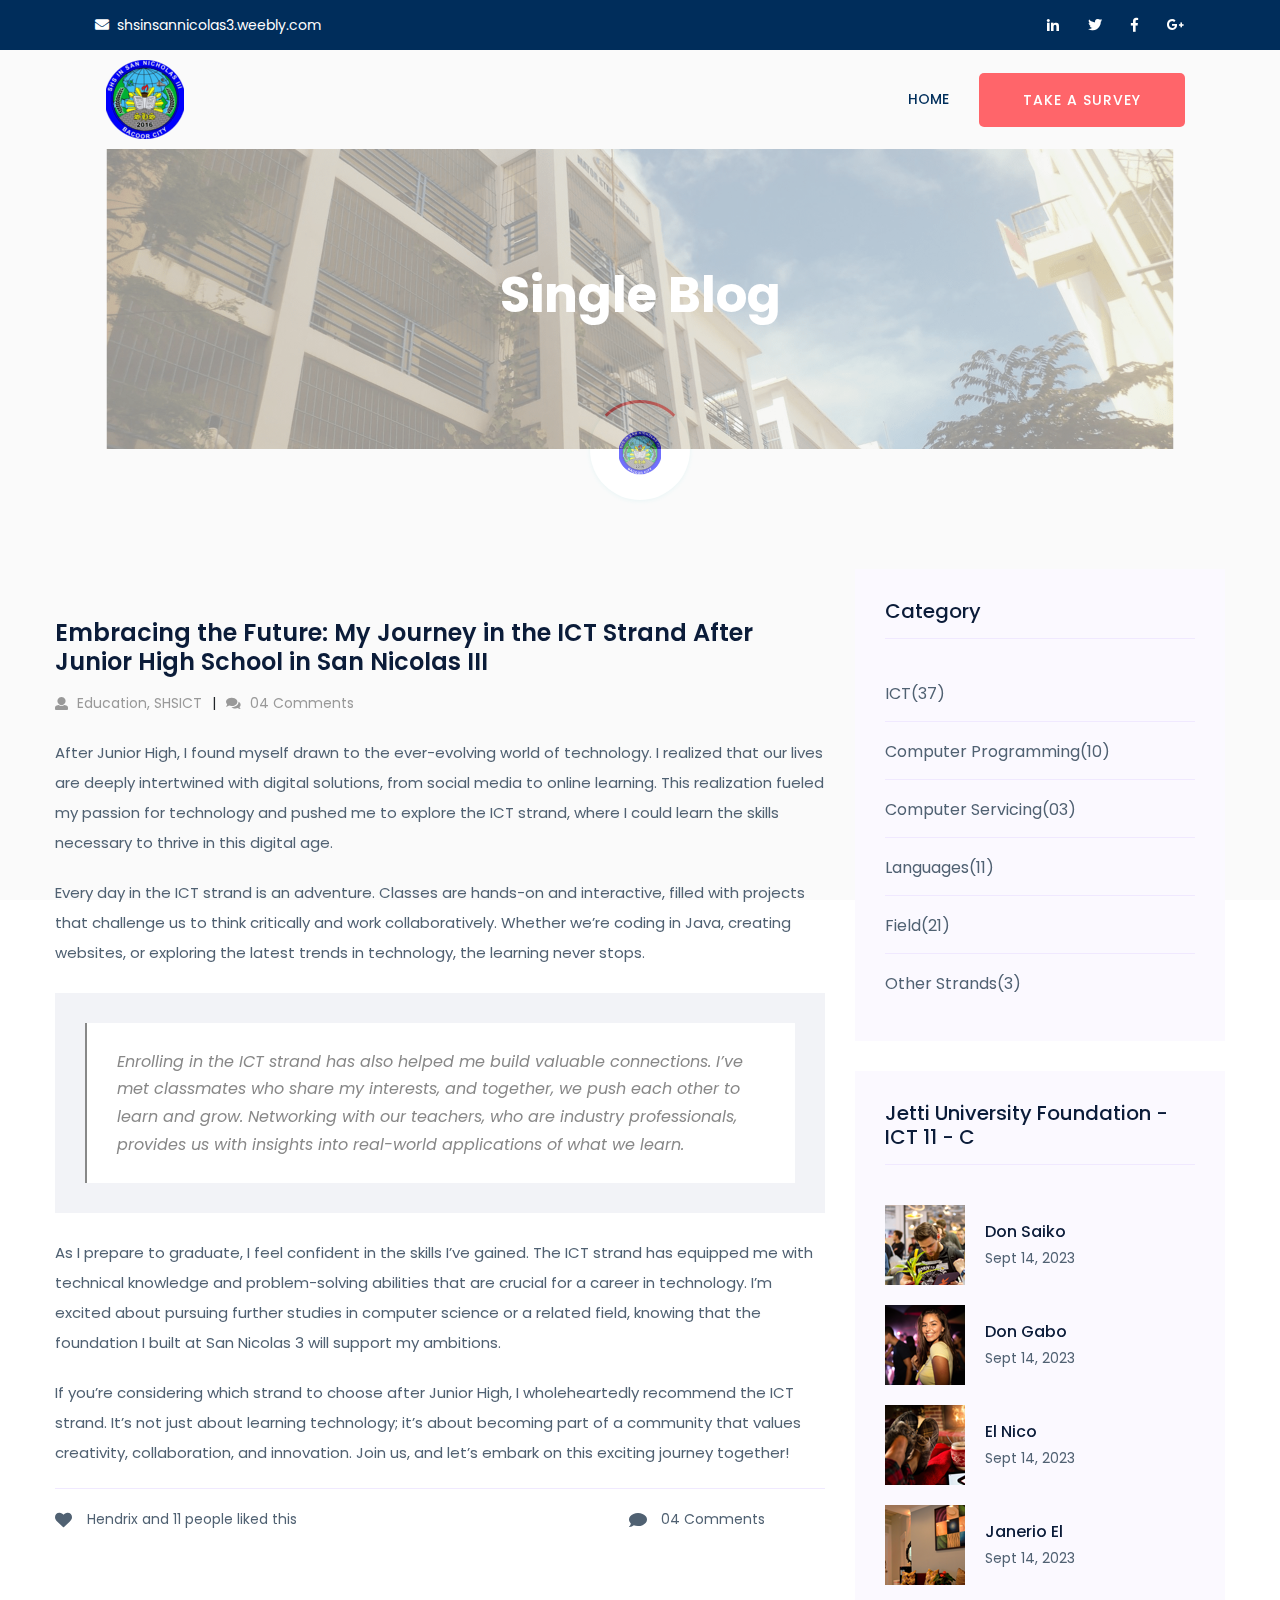
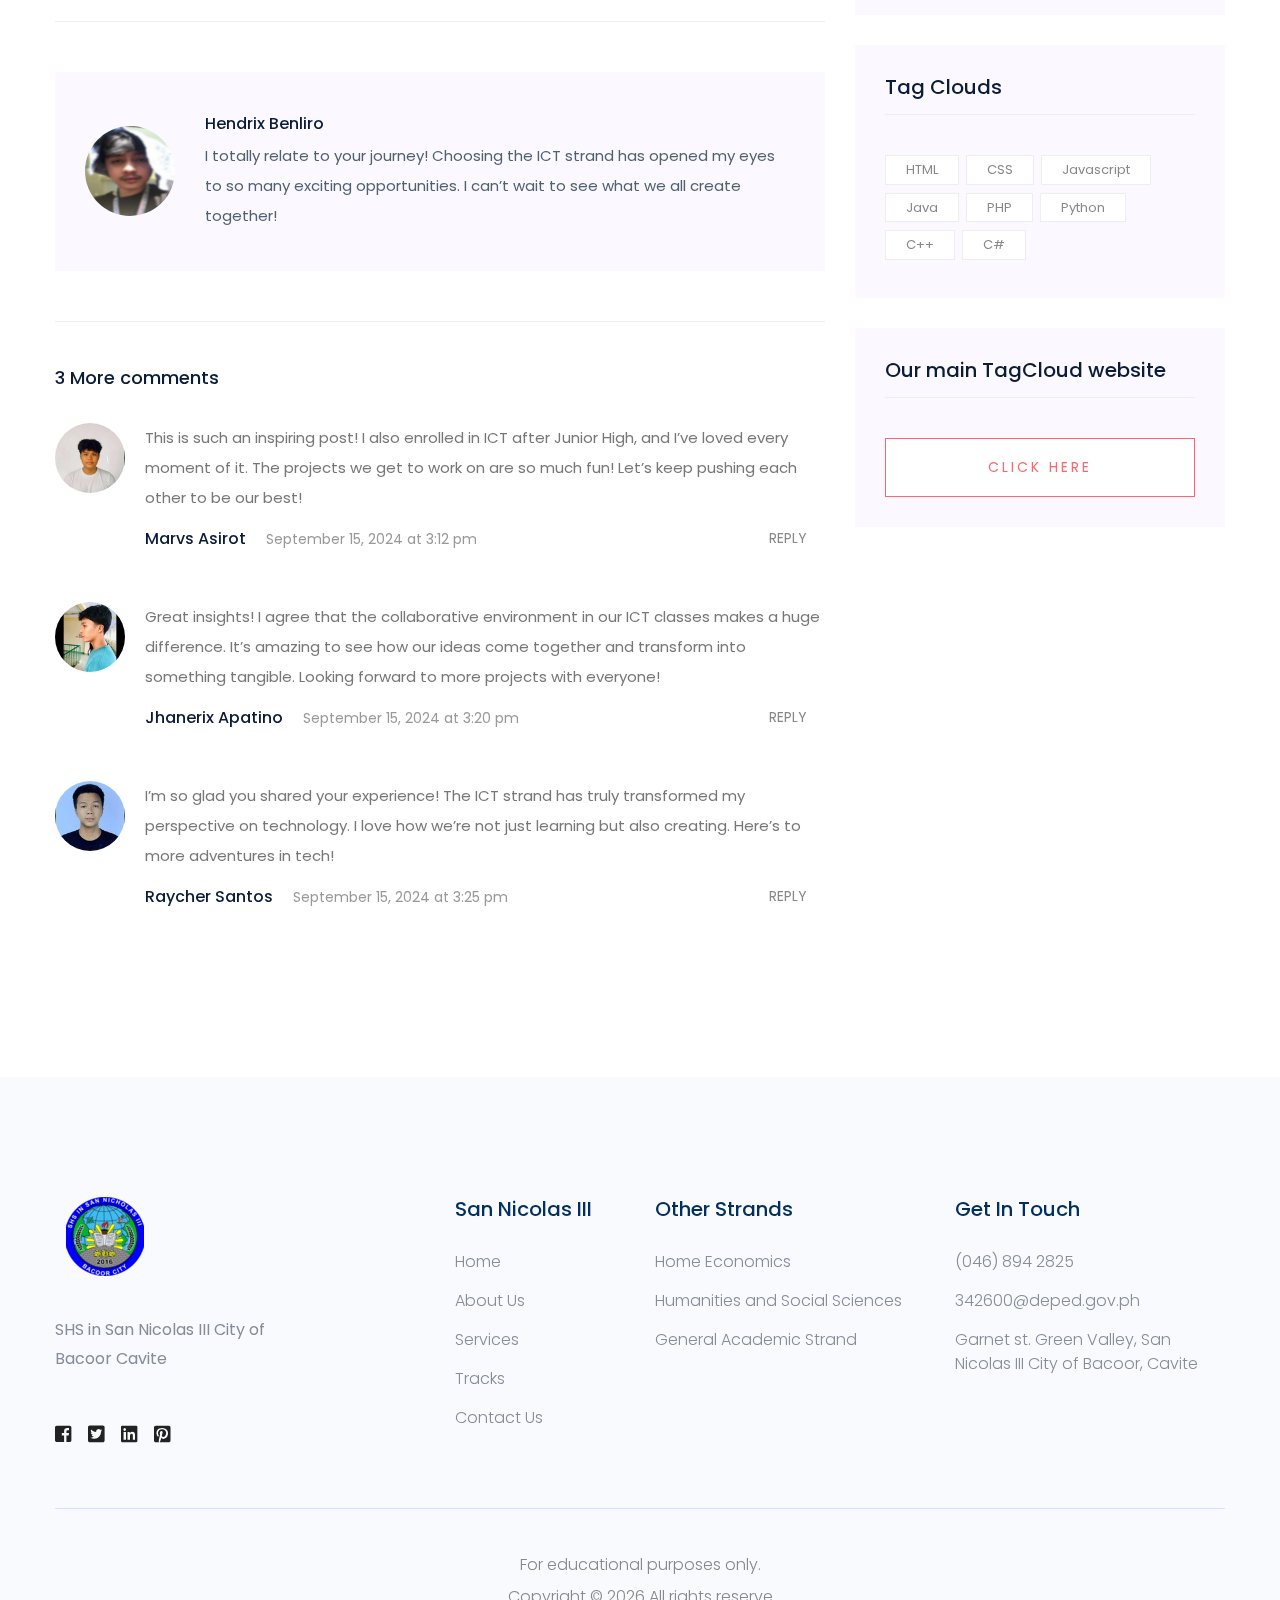
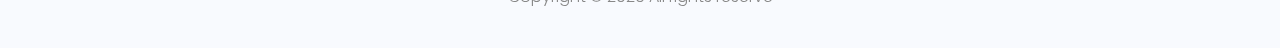
==== single-blog.html @ 7edf8728 "Add files via upload" ====
<!doctype html>
<html class="no-js" lang="zxx">

<head>
   <meta charset="utf-8">
   <meta http-equiv="x-ua-compatible" content="ie=edge">
   <title>San Nicolas III</title>
   <meta name="description" content="">
   <meta name="viewport" content="width=device-width, initial-scale=1">

   <!-- <link rel="manifest" href="site.webmanifest"> -->
   <link rel="shortcut icon" type="image/x-icon" href="assets/frontend/img/favicon.ico">
   <!-- Place favicon.ico in the root directory -->

   <!-- CSS here -->
   <link rel="stylesheet" href="assets/frontend/css/bootstrap.min.css">
   <link rel="stylesheet" href="assets/frontend/css/owl.carousel.min.css">
   <link rel="stylesheet" href="assets/frontend/css/slicknav.css">
   <link rel="stylesheet" href="assets/frontend/css/animate.min.css">
   <link rel="stylesheet" href="assets/frontend/css/magnific-popup.css">
   <link rel="stylesheet" href="assets/frontend/css/fontawesome-all.min.css">
   <link rel="stylesheet" href="assets/frontend/css/themify-icons.css">
   <link rel="stylesheet" href="assets/frontend/css/slick.css">
   <link rel="stylesheet" href="assets/frontend/css/nice-select.css">
   <link rel="stylesheet" href="assets/frontend/css/style.css">
   <link rel="stylesheet" href="assets/frontend/css/responsive.css">
</head>

<body>

   <!-- Preloader Start -->
   <div id="preloader-active">
      <div class="preloader d-flex align-items-center justify-content-center">
         <div class="preloader-inner position-relative">
            <div class="preloader-circle"></div>
            <div class="preloader-img pere-text">
               <img src="assets/frontend/img/logo/logo.png" alt="">
            </div>
         </div>
      </div>
   </div>
   <!-- Preloader Start-->

   <header>
      <!-- Header Start -->
      <div class="header-area">
         <div class="main-header ">
            <div class="header-top top-bg d-none d-lg-block">
               <div class="container-fluid">
                  <div class="col-xl-12">
                     <div class="row d-flex justify-content-between align-items-center">
                        <div class="header-info-left">
                           <ul>
                              <li><i class="fas fa-envelope"></i>shsinsannicolas3.weebly.com</li>
                           </ul>
                        </div>
                        <div class="header-info-right">
                           <ul class="header-social">
                              <li><a href="#"><i class="fab fa-linkedin-in"></i></a></li>
                              <li><a href="#"><i class="fab fa-twitter"></i></a></li>
                              <li><a href="#"><i class="fab fa-facebook-f"></i></a></li>
                              <li> <a href="#"><i class="fab fa-google-plus-g"></i></a></li>
                           </ul>
                        </div>
                     </div>
                  </div>
               </div>
            </div>
            <div class="header-bottom  header-sticky">
               <div class="container-fluid">
                  <div class="row align-items-center">
                     <!-- Logo -->
                     <div class="col-xl-2 col-lg-1 col-md-1">
                        <div class="logo">
                           <a href="index.html"><img src="assets/frontend/img/logo/logo.png" alt=""></a>
                        </div>
                     </div>
                     <div class="col-xl-8 col-lg-8 col-md-8">
                        <!-- Main-menu -->
                        <div class="main-menu f-right d-none d-lg-block">
                           <nav>
                              <ul id="navigation">
                                 <li><a href="index.html">Home</a></li>
                              </ul>
                           </nav>
                        </div>
                     </div>
                     <div class="col-xl-2 col-lg-3 col-md-3">
                        <div class="header-right-btn f-right d-none d-lg-block">
                           <a href="Strand Survey/tracksurvey.html" class="btn header-btn">Take a survey</a>
                        </div>
                     </div>
                     <!-- Mobile Menu -->
                     <div class="col-12">
                        <div class="mobile_menu d-block d-lg-none"></div>
                     </div>
                  </div>
               </div>
            </div>
         </div>
      </div>
      <!-- Header End -->
   </header>

   <!-- slider Area Start-->
   <div class="slider-area ">
      <!-- Mobile Menu -->
      <div class="single-slider slider-height2 d-flex align-items-center"
         data-background="assets/frontend/img/hero/h1_hero.png">
         <div class="container">
            <div class="row">
               <div class="col-xl-12">
                  <div class="hero-cap text-center">
                     <h2>Single Blog</h2>
                  </div>
               </div>
            </div>
         </div>
      </div>
   </div>
   <!-- slider Area End-->

   <!--================Blog Area =================-->
   <section class="blog_area single-post-area section-padding">
      <div class="container">
         <div class="row">
            <div class="col-lg-8 posts-list">
               <div class="single-post">
                  <div class="feature-img">
                     <img class="img-fluid" src="assets/frontend/img/blog/athiche.jpg" alt="">
                  </div>
                  <div class="blog_details">
                     <h2>Embracing the Future: My Journey in the ICT Strand After Junior High School in San Nicolas III
                     </h2>
                     <ul class="blog-info-link mt-3 mb-4">
                        <li><a href="#"><i class="fa fa-user"></i> Education, SHSICT</a></li>
                        <li><a href="#"><i class="fa fa-comments"></i> 04 Comments</a></li>
                     </ul>
                     <p class="excert">
                        After Junior High, I found myself drawn to the ever-evolving world of technology. I realized
                        that our lives are deeply intertwined with digital solutions, from social media to online
                        learning. This realization fueled my passion for technology and pushed me to explore the ICT
                        strand, where I could learn the skills necessary to thrive in this digital age.
                     </p>
                     <p>
                        Every day in the ICT strand is an adventure. Classes are hands-on and interactive, filled with
                        projects that challenge us to think critically and work collaboratively. Whether we’re coding in
                        Java, creating websites, or exploring the latest trends in technology, the learning never stops.
                     </p>
                     <div class="quote-wrapper">
                        <div class="quotes">
                           Enrolling in the ICT strand has also helped me build valuable connections. I’ve met
                           classmates who share my interests, and together, we push each other to learn and grow.
                           Networking with our teachers, who are industry professionals, provides us with insights into
                           real-world applications of what we learn.
                        </div>
                     </div>
                     <p>
                        As I prepare to graduate, I feel confident in the skills I’ve gained. The ICT strand has
                        equipped me with technical knowledge and problem-solving abilities that are crucial for a career
                        in technology. I’m excited about pursuing further studies in computer science or a related
                        field, knowing that the foundation I built at San Nicolas 3 will support my ambitions.
                     </p>
                     <p>
                        If you’re considering which strand to choose after Junior High, I wholeheartedly recommend the
                        ICT strand. It’s not just about learning technology; it’s about becoming part of a community
                        that values creativity, collaboration, and innovation. Join us, and let’s embark on this
                        exciting journey together!
                     </p>
                  </div>
               </div>
               <div class="navigation-top">
                  <div class="d-sm-flex justify-content-between text-center">
                     <p class="like-info"><span class="align-middle"><i class="fa fa-heart"></i></span> Hendrix and 11
                        people liked this</p>
                     <div class="col-sm-4 text-center my-2 my-sm-0">
                        <p class="comment-count"><span class="align-middle"><i class="fa fa-comment"></i></span> 04
                           Comments</p>
                     </div>
                  </div>
                  <div class="navigation-area">
                     <!--Important-->
                  </div>
               </div>
               <div class="blog-author">
                  <div class="media align-items-center">
                     <img src="assets/frontend/img/logo/veng.jpg" alt="">
                     <div class="media-body">
                        <a href="#">
                           <h4>Hendrix Benliro</h4>
                        </a>
                        <p>I totally relate to your journey! Choosing the ICT strand has opened my eyes to so many
                           exciting opportunities. I can’t wait to see what we all create together!</p>
                     </div>
                  </div>
               </div>
               <div class="comments-area">
                  <h4>3 More comments</h4>
                  <div class="comment-list">
                     <div class="single-comment justify-content-between d-flex">
                        <div class="user justify-content-between d-flex">
                           <div class="thumb">
                              <img src="assets/frontend/img/logo/marvs.jpg" alt="">
                           </div>
                           <div class="desc">
                              <p class="comment">
                                 This is such an inspiring post! I also enrolled in ICT after Junior High, and I’ve
                                 loved every moment of it. The projects we get to work on are so much fun! Let’s keep
                                 pushing each other to be our best!
                              </p>
                              <div class="d-flex justify-content-between">
                                 <div class="d-flex align-items-center">
                                    <h5>
                                       <a href="#">Marvs Asirot</a>
                                    </h5>
                                    <p class="date">September 15, 2024 at 3:12 pm </p>
                                 </div>
                                 <div class="reply-btn">
                                    <a href="#" class="btn-reply text-uppercase">reply</a>
                                 </div>
                              </div>
                           </div>
                        </div>
                     </div>
                  </div>
                  <div class="comment-list">
                     <div class="single-comment justify-content-between d-flex">
                        <div class="user justify-content-between d-flex">
                           <div class="thumb">
                              <img src="assets/frontend/img/logo/janjan.jpg" alt="">
                           </div>
                           <div class="desc">
                              <p class="comment">
                                 Great insights! I agree that the collaborative environment in our ICT classes makes a
                                 huge difference. It’s amazing to see how our ideas come together and transform into
                                 something tangible. Looking forward to more projects with everyone!
                              </p>
                              <div class="d-flex justify-content-between">
                                 <div class="d-flex align-items-center">
                                    <h5>
                                       <a href="#">Jhanerix Apatino</a>
                                    </h5>
                                    <p class="date">September 15, 2024 at 3:20 pm </p>
                                 </div>
                                 <div class="reply-btn">
                                    <a href="#" class="btn-reply text-uppercase">reply</a>
                                 </div>
                              </div>
                           </div>
                        </div>
                     </div>
                  </div>
                  <div class="comment-list">
                     <div class="single-comment justify-content-between d-flex">
                        <div class="user justify-content-between d-flex">
                           <div class="thumb">
                              <img src="assets/frontend/img/logo/cher.jpg" alt="">
                           </div>
                           <div class="desc">
                              <p class="comment">
                                 I’m so glad you shared your experience! The ICT strand has truly transformed my
                                 perspective on technology. I love how we’re not just learning but also creating. Here’s
                                 to more adventures in tech!
                              </p>
                              <div class="d-flex justify-content-between">
                                 <div class="d-flex align-items-center">
                                    <h5>
                                       <a href="#">Raycher Santos</a>
                                    </h5>
                                    <p class="date">September 15, 2024 at 3:25 pm </p>
                                 </div>
                                 <div class="reply-btn">
                                    <a href="#" class="btn-reply text-uppercase">reply</a>
                                 </div>
                              </div>
                           </div>
                        </div>
                     </div>
                  </div>
               </div>

            </div>
            <div class="col-lg-4">
               <div class="blog_right_sidebar">
                  <aside class="single_sidebar_widget post_category_widget">
                     <h4 class="widget_title">Category</h4>
                     <ul class="list cat-list">
                        <li>
                           <a href="#" class="d-flex">
                              <p>ICT</p>
                              <p>(37)</p>
                           </a>
                        </li>
                        <li>
                           <a href="#" class="d-flex">
                              <p>Computer Programming</p>
                              <p>(10)</p>
                           </a>
                        </li>
                        <li>
                           <a href="#" class="d-flex">
                              <p>Computer Servicing</p>
                              <p>(03)</p>
                           </a>
                        </li>
                        <li>
                           <a href="#" class="d-flex">
                              <p>Languages</p>
                              <p>(11)</p>
                           </a>
                        </li>
                        <li>
                           <a href="#" class="d-flex">
                              <p>Field</p>
                              <p>(21)</p>
                           </a>
                        </li>
                        <li>
                           <a href="#" class="d-flex">
                              <p>Other Strands</p>
                              <p>(3)</p>
                           </a>
                        </li>
                     </ul>
                  </aside>
                  <aside class="single_sidebar_widget popular_post_widget">
                     <h3 class="widget_title">Jetti University Foundation - <br>ICT 11 - C</h3>
                     <div class="media post_item">
                        <img src="assets/frontend/img/post/post_1.png" alt="post">
                        <div class="media-body">
                           <a href="#">
                              <h3>Don Saiko</h3>
                           </a>
                           <p>Sept 14, 2023</p>
                        </div>
                     </div>
                     <div class="media post_item">
                        <img src="assets/frontend/img/post/post_2.png" alt="post">
                        <div class="media-body">
                           <a href="single-blog.html">
                              <h3>Don Gabo</h3>
                           </a>
                           <p>Sept 14, 2023</p>
                        </div>
                     </div>
                     <div class="media post_item">
                        <img src="assets/frontend/img/post/post_3.png" alt="post">
                        <div class="media-body">
                           <a href="single-blog.html">
                              <h3>El Nico</h3>
                           </a>
                           <p>Sept 14, 2023</p>
                        </div>
                     </div>
                     <div class="media post_item">
                        <img src="assets/frontend/img/post/post_4.png" alt="post">
                        <div class="media-body">
                           <a href="single-blog.html">
                              <h3>Janerio El</h3>
                           </a>
                           <p>Sept 14, 2023</p>
                        </div>
                     </div>
                  </aside>
                  <aside class="single_sidebar_widget tag_cloud_widget">
                     <h4 class="widget_title">Tag Clouds</h4>
                     <ul class="list">
                        <li>
                           <a href="https://group3tagcloud.my.canva.site/">HTML</a>
                        </li>
                        <li>
                           <a href="https://group3tagcloud.my.canva.site/">CSS</a>
                        </li>
                        <li>
                           <a href="https://group3tagcloud.my.canva.site/">Javascript</a>
                        </li>
                        <li>
                           <a href="https://group3tagcloud.my.canva.site/">Java</a>
                        </li>
                        <li>
                           <a href="https://group3tagcloud.my.canva.site/">PHP</a>
                        </li>
                        <li>
                           <a href="https://group3tagcloud.my.canva.site/">Python</a>
                        </li>
                        <li>
                           <a href="https://group3tagcloud.my.canva.site/">C++</a>
                        </li>
                        <li>
                           <a href="https://group3tagcloud.my.canva.site/">C#</a>
                        </li>
                     </ul>
                  </aside>

                  <aside class="single_sidebar_widget newsletter_widget">
                     <h4 class="widget_title">Our main TagCloud website</h4>
                     <form action="https://group3tagcloud.my.canva.site/">

                        <button class="button rounded-0 primary-bg text-white w-100 btn_1 boxed-btn" type="submit">Click
                           Here</button>
                     </form>
                  </aside>
               </div>
            </div>
         </div>
      </div>
   </section>
   <!--================ Blog Area end =================-->

   <footer>
      <!-- Footer Start-->
      <div class="footer-area footer-padding">
         <div class="container">
            <div class="row d-flex justify-content-between">
               <div class="col-xl-4 col-lg-4 col-md-4 col-sm-6">
                  <div class="single-footer-caption mb-50">
                     <div class="single-footer-caption mb-30">
                        <!-- logo -->
                        <div class="footer-logo">
                           <a href="index.html"><img src="assets/frontend/img/logo/logo2_footer.png" alt=""></a>
                        </div>
                        <div class="footer-tittle">
                           <div class="footer-pera">
                              <p>SHS in San Nicolas III City of Bacoor Cavite</p>
                           </div>
                        </div>
                        <!-- social -->
                        <div class="footer-social">
                           <a href="#"><i class="fab fa-facebook-square"></i></a>
                           <a href="#"><i class="fab fa-twitter-square"></i></a>
                           <a href="#"><i class="fab fa-linkedin"></i></a>
                           <a href="#"><i class="fab fa-pinterest-square"></i></a>
                        </div>
                     </div>
                  </div>
               </div>
               <div class="col-xl-2 col-lg-2 col-md-4 col-sm-5">
                  <div class="single-footer-caption mb-50">
                     <div class="footer-tittle">
                        <h4>San Nicolas III</h4>
                        <ul>
                           <li><a href="index.html">Home</a></li>
                           <li><a href="about.html">About Us</a></li>
                           <li><a href="single-blog.html">Services</a></li>
                           <li><a href="#">Tracks</a></li>
                           <li><a href="contact.html"> Contact Us</a></li>
                        </ul>
                     </div>
                  </div>
               </div>
               <div class="col-xl-3 col-lg-3 col-md-4 col-sm-7">
                  <div class="single-footer-caption mb-50">
                     <div class="footer-tittle">
                        <h4>Other Strands</h4>
                        <ul>
                           <li><a href="#">Home Economics</a></li>
                           <li><a href="#"> Humanities and Social Sciences</a></li>
                           <li><a href="#">General Academic Strand</a></li>
                        </ul>
                     </div>
                  </div>
               </div>
               <div class="col-xl-3 col-lg-3 col-md-4 col-sm-5">
                  <div class="single-footer-caption mb-50">
                     <div class="footer-tittle">
                        <h4>Get in Touch</h4>
                        <ul>
                           <li><a href="#">(046) 894 2825</a></li>
                           <li><a href="#"> 342600@deped.gov.ph</a></li>
                           <li><a href="#">Garnet st. Green Valley, San Nicolas III City of Bacoor, Cavite</a>
                           </li>
                        </ul>
                     </div>
                  </div>
               </div>
            </div>
         </div>
      </div>
      <!-- footer-bottom aera -->
      <div class="footer-bottom-area footer-bg">
         <div class="container">
            <div class="footer-border">
               <div class="row d-flex align-items-center">
                  <div class="col-xl-12 ">
                     <div class="footer-copy-right text-center">
                        <p>
                           For educational purposes only. <br>
                           Copyright &copy;
                           <script>document.write(new Date().getFullYear());</script> All rights reserve
                        </p>
                     </div>
                  </div>
               </div>
            </div>
         </div>
      </div>
      <!-- Footer End-->
   </footer>

   <!-- JS here -->

   <!-- All JS Custom Plugins Link Here here -->
   <script src="./assets/frontend/js/vendor/modernizr-3.5.0.min.js"></script>

   <!-- Jquery, Popper, Bootstrap -->
   <script src="./assets/frontend/js/vendor/jquery-1.12.4.min.js"></script>
   <script src="./assets/frontend/js/popper.min.js"></script>
   <script src="./assets/frontend/js/bootstrap.min.js"></script>
   <!-- Jquery Mobile Menu -->
   <script src="./assets/frontend/js/jquery.slicknav.min.js"></script>

   <!-- Jquery Slick , Owl-Carousel Plugins -->
   <script src="./assets/frontend/js/owl.carousel.min.js"></script>
   <script src="./assets/frontend/js/slick.min.js"></script>
   <!-- Date Picker -->
   <script src="./assets/frontend/js/gijgo.min.js"></script>
   <!-- One Page, Animated-HeadLin -->
   <script src="./assets/frontend/js/wow.min.js"></script>
   <script src="./assets/frontend/js/animated.headline.js"></script>
   <script src="./assets/frontend/js/jquery.magnific-popup.js"></script>

   <!-- Scrollup, nice-select, sticky -->
   <script src="./assets/frontend/js/jquery.scrollUp.min.js"></script>
   <script src="./assets/frontend/js/jquery.nice-select.min.js"></script>
   <script src="./assets/frontend/js/jquery.sticky.js"></script>

   <!-- contact js -->
   <script src="./assets/frontend/js/contact.js"></script>
   <script src="./assets/frontend/js/jquery.form.js"></script>
   <script src="./assets/frontend/js/jquery.validate.min.js"></script>
   <script src="./assets/frontend/js/mail-script.js"></script>
   <script src="./assets/frontend/js/jquery.ajaxchimp.min.js"></script>

   <!-- Jquery Plugins, main Jquery -->
   <script src="./assets/frontend/js/plugins.js"></script>
   <script src="./assets/frontend/js/main.js"></script>


</body>

</html>
---- assets/frontend/css/themify-icons.css ----
@font-face {
	font-family: 'themify';
	src:url('../fonts/themify.eot?-fvbane');


	src:url('../fonts/themify.eot?#iefix-fvbane') format('embedded-opentype'),
		url('../fonts/themify.woff?-fvbane') format('woff'),
		url('../fonts/themify.ttf?-fvbane') format('truetype'),
		url('../fonts/themify.svg?-fvbane#themify') format('svg');
	font-weight: normal;
	font-style: normal;
}

[class^="ti-"], [class*=" ti-"] {
	font-family: 'themify';
	speak: none;
	font-style: normal;
	font-weight: normal;
	font-variant: normal;
	text-transform: none;
	line-height: 1;

	/* Better Font Rendering =========== */
	-webkit-font-smoothing: antialiased;
	-moz-osx-font-smoothing: grayscale;
}

.ti-wand:before {
	content: "\e600";
}
.ti-volume:before {
	content: "\e601";
}
.ti-user:before {
	content: "\e602";
}
.ti-unlock:before {
	content: "\e603";
}
.ti-unlink:before {
	content: "\e604";
}
.ti-trash:before {
	content: "\e605";
}
.ti-thought:before {
	content: "\e606";
}
.ti-target:before {
	content: "\e607";
}
.ti-tag:before {
	content: "\e608";
}
.ti-tablet:before {
	content: "\e609";
}
.ti-star:before {
	content: "\e60a";
}
.ti-spray:before {
	content: "\e60b";
}
.ti-signal:before {
	content: "\e60c";
}
.ti-shopping-cart:before {
	content: "\e60d";
}
.ti-shopping-cart-full:before {
	content: "\e60e";
}
.ti-settings:before {
	content: "\e60f";
}
.ti-search:before {
	content: "\e610";
}
.ti-zoom-in:before {
	content: "\e611";
}
.ti-zoom-out:before {
	content: "\e612";
}
.ti-cut:before {
	content: "\e613";
}
.ti-ruler:before {
	content: "\e614";
}
.ti-ruler-pencil:before {
	content: "\e615";
}
.ti-ruler-alt:before {
	content: "\e616";
}
.ti-bookmark:before {
	content: "\e617";
}
.ti-bookmark-alt:before {
	content: "\e618";
}
.ti-reload:before {
	content: "\e619";
}
.ti-plus:before {
	content: "\e61a";
}
.ti-pin:before {
	content: "\e61b";
}
.ti-pencil:before {
	content: "\e61c";
}
.ti-pencil-alt:before {
	content: "\e61d";
}
.ti-paint-roller:before {
	content: "\e61e";
}
.ti-paint-bucket:before {
	content: "\e61f";
}
.ti-na:before {
	content: "\e620";
}
.ti-mobile:before {
	content: "\e621";
}
.ti-minus:before {
	content: "\e622";
}
.ti-medall:before {
	content: "\e623";
}
.ti-medall-alt:before {
	content: "\e624";
}
.ti-marker:before {
	content: "\e625";
}
.ti-marker-alt:before {
	content: "\e626";
}
.ti-arrow-up:before {
	content: "\e627";
}
.ti-arrow-right:before {
	content: "\e628";
}
.ti-arrow-left:before {
	content: "\e629";
}
.ti-arrow-down:before {
	content: "\e62a";
}
.ti-lock:before {
	content: "\e62b";
}
.ti-location-arrow:before {
	content: "\e62c";
}
.ti-link:before {
	content: "\e62d";
}
.ti-layout:before {
	content: "\e62e";
}
.ti-layers:before {
	content: "\e62f";
}
.ti-layers-alt:before {
	content: "\e630";
}
.ti-key:before {
	content: "\e631";
}
.ti-import:before {
	content: "\e632";
}
.ti-image:before {
	content: "\e633";
}
.ti-heart:before {
	content: "\e634";
}
.ti-heart-broken:before {
	content: "\e635";
}
.ti-hand-stop:before {
	content: "\e636";
}
.ti-hand-open:before {
	content: "\e637";
}
.ti-hand-drag:before {
	content: "\e638";
}
.ti-folder:before {
	content: "\e639";
}
.ti-flag:before {
	content: "\e63a";
}
.ti-flag-alt:before {
	content: "\e63b";
}
.ti-flag-alt-2:before {
	content: "\e63c";
}
.ti-eye:before {
	content: "\e63d";
}
.ti-export:before {
	content: "\e63e";
}
.ti-exchange-vertical:before {
	content: "\e63f";
}
.ti-desktop:before {
	content: "\e640";
}
.ti-cup:before {
	content: "\e641";
}
.ti-crown:before {
	content: "\e642";
}
.ti-comments:before {
	content: "\e643";
}
.ti-comment:before {
	content: "\e644";
}
.ti-comment-alt:before {
	content: "\e645";
}
.ti-close:before {
	content: "\e646";
}
.ti-clip:before {
	content: "\e647";
}
.ti-angle-up:before {
	content: "\e648";
}
.ti-angle-right:before {
	content: "\e649";
}
.ti-angle-left:before {
	content: "\e64a";
}
.ti-angle-down:before {
	content: "\e64b";
}
.ti-check:before {
	content: "\e64c";
}
.ti-check-box:before {
	content: "\e64d";
}
.ti-camera:before {
	content: "\e64e";
}
.ti-announcement:before {
	content: "\e64f";
}
.ti-brush:before {
	content: "\e650";
}
.ti-briefcase:before {
	content: "\e651";
}
.ti-bolt:before {
	content: "\e652";
}
.ti-bolt-alt:before {
	content: "\e653";
}
.ti-blackboard:before {
	content: "\e654";
}
.ti-bag:before {
	content: "\e655";
}
.ti-move:before {
	content: "\e656";
}
.ti-arrows-vertical:before {
	content: "\e657";
}
.ti-arrows-horizontal:before {
	content: "\e658";
}
.ti-fullscreen:before {
	content: "\e659";
}
.ti-arrow-top-right:before {
	content: "\e65a";
}
.ti-arrow-top-left:before {
	content: "\e65b";
}
.ti-arrow-circle-up:before {
	content: "\e65c";
}
.ti-arrow-circle-right:before {
	content: "\e65d";
}
.ti-arrow-circle-left:before {
	content: "\e65e";
}
.ti-arrow-circle-down:before {
	content: "\e65f";
}
.ti-angle-double-up:before {
	content: "\e660";
}
.ti-angle-double-right:before {
	content: "\e661";
}
.ti-angle-double-left:before {
	content: "\e662";
}
.ti-angle-double-down:before {
	content: "\e663";
}
.ti-zip:before {
	content: "\e664";
}
.ti-world:before {
	content: "\e665";
}
.ti-wheelchair:before {
	content: "\e666";
}
.ti-view-list:before {
	content: "\e667";
}
.ti-view-list-alt:before {
	content: "\e668";
}
.ti-view-grid:before {
	content: "\e669";
}
.ti-uppercase:before {
	content: "\e66a";
}
.ti-upload:before {
	content: "\e66b";
}
.ti-underline:before {
	content: "\e66c";
}
.ti-truck:before {
	content: "\e66d";
}
.ti-timer:before {
	content: "\e66e";
}
.ti-ticket:before {
	content: "\e66f";
}
.ti-thumb-up:before {
	content: "\e670";
}
.ti-thumb-down:before {
	content: "\e671";
}
.ti-text:before {
	content: "\e672";
}
.ti-stats-up:before {
	content: "\e673";
}
.ti-stats-down:before {
	content: "\e674";
}
.ti-split-v:before {
	content: "\e675";
}
.ti-split-h:before {
	content: "\e676";
}
.ti-smallcap:before {
	content: "\e677";
}
.ti-shine:before {
	content: "\e678";
}
.ti-shift-right:before {
	content: "\e679";
}
.ti-shift-left:before {
	content: "\e67a";
}
.ti-shield:before {
	content: "\e67b";
}
.ti-notepad:before {
	content: "\e67c";
}
.ti-server:before {
	content: "\e67d";
}
.ti-quote-right:before {
	content: "\e67e";
}
.ti-quote-left:before {
	content: "\e67f";
}
.ti-pulse:before {
	content: "\e680";
}
.ti-printer:before {
	content: "\e681";
}
.ti-power-off:before {
	content: "\e682";
}
.ti-plug:before {
	content: "\e683";
}
.ti-pie-chart:before {
	content: "\e684";
}
.ti-paragraph:before {
	content: "\e685";
}
.ti-panel:before {
	content: "\e686";
}
.ti-package:before {
	content: "\e687";
}
.ti-music:before {
	content: "\e688";
}
.ti-music-alt:before {
	content: "\e689";
}
.ti-mouse:before {
	content: "\e68a";
}
.ti-mouse-alt:before {
	content: "\e68b";
}
.ti-money:before {
	content: "\e68c";
}
.ti-microphone:before {
	content: "\e68d";
}
.ti-menu:before {
	content: "\e68e";
}
.ti-menu-alt:before {
	content: "\e68f";
}
.ti-map:before {
	content: "\e690";
}
.ti-map-alt:before {
	content: "\e691";
}
.ti-loop:before {
	content: "\e692";
}
.ti-location-pin:before {
	content: "\e693";
}
.ti-list:before {
	content: "\e694";
}
.ti-light-bulb:before {
	content: "\e695";
}
.ti-Italic:before {
	content: "\e696";
}
.ti-info:before {
	content: "\e697";
}
.ti-infinite:before {
	content: "\e698";
}
.ti-id-badge:before {
	content: "\e699";
}
.ti-hummer:before {
	content: "\e69a";
}
.ti-home:before {
	content: "\e69b";
}
.ti-help:before {
	content: "\e69c";
}
.ti-headphone:before {
	content: "\e69d";
}
.ti-harddrives:before {
	content: "\e69e";
}
.ti-harddrive:before {
	content: "\e69f";
}
.ti-gift:before {
	content: "\e6a0";
}
.ti-game:before {
	content: "\e6a1";
}
.ti-filter:before {
	content: "\e6a2";
}
.ti-files:before {
	content: "\e6a3";
}
.ti-file:before {
	content: "\e6a4";
}
.ti-eraser:before {
	content: "\e6a5";
}
.ti-envelope:before {
	content: "\e6a6";
}
.ti-download:before {
	content: "\e6a7";
}
.ti-direction:before {
	content: "\e6a8";
}
.ti-direction-alt:before {
	content: "\e6a9";
}
.ti-dashboard:before {
	content: "\e6aa";
}
.ti-control-stop:before {
	content: "\e6ab";
}
.ti-control-shuffle:before {
	content: "\e6ac";
}
.ti-control-play:before {
	content: "\e6ad";
}
.ti-control-pause:before {
	content: "\e6ae";
}
.ti-control-forward:before {
	content: "\e6af";
}
.ti-control-backward:before {
	content: "\e6b0";
}
.ti-cloud:before {
	content: "\e6b1";
}
.ti-cloud-up:before {
	content: "\e6b2";
}
.ti-cloud-down:before {
	content: "\e6b3";
}
.ti-clipboard:before {
	content: "\e6b4";
}
.ti-car:before {
	content: "\e6b5";
}
.ti-calendar:before {
	content: "\e6b6";
}
.ti-book:before {
	content: "\e6b7";
}
.ti-bell:before {
	content: "\e6b8";
}
.ti-basketball:before {
	content: "\e6b9";
}
.ti-bar-chart:before {
	content: "\e6ba";
}
.ti-bar-chart-alt:before {
	content: "\e6bb";
}
.ti-back-right:before {
	content: "\e6bc";
}
.ti-back-left:before {
	content: "\e6bd";
}
.ti-arrows-corner:before {
	content: "\e6be";
}
.ti-archive:before {
	content: "\e6bf";
}
.ti-anchor:before {
	content: "\e6c0";
}
.ti-align-right:before {
	content: "\e6c1";
}
.ti-align-left:before {
	content: "\e6c2";
}
.ti-align-justify:before {
	content: "\e6c3";
}
.ti-align-center:before {
	content: "\e6c4";
}
.ti-alert:before {
	content: "\e6c5";
}
.ti-alarm-clock:before {
	content: "\e6c6";
}
.ti-agenda:before {
	content: "\e6c7";
}
.ti-write:before {
	content: "\e6c8";
}
.ti-window:before {
	content: "\e6c9";
}
.ti-widgetized:before {
	content: "\e6ca";
}
.ti-widget:before {
	content: "\e6cb";
}
.ti-widget-alt:before {
	content: "\e6cc";
}
.ti-wallet:before {
	content: "\e6cd";
}
.ti-video-clapper:before {
	content: "\e6ce";
}
.ti-video-camera:before {
	content: "\e6cf";
}
.ti-vector:before {
	content: "\e6d0";
}
.ti-themify-logo:before {
	content: "\e6d1";
}
.ti-themify-favicon:before {
	content: "\e6d2";
}
.ti-themify-favicon-alt:before {
	content: "\e6d3";
}
.ti-support:before {
	content: "\e6d4";
}
.ti-stamp:before {
	content: "\e6d5";
}
.ti-split-v-alt:before {
	content: "\e6d6";
}
.ti-slice:before {
	content: "\e6d7";
}
.ti-shortcode:before {
	content: "\e6d8";
}
.ti-shift-right-alt:before {
	content: "\e6d9";
}
.ti-shift-left-alt:before {
	content: "\e6da";
}
.ti-ruler-alt-2:before {
	content: "\e6db";
}
.ti-receipt:before {
	content: "\e6dc";
}
.ti-pin2:before {
	content: "\e6dd";
}
.ti-pin-alt:before {
	content: "\e6de";
}
.ti-pencil-alt2:before {
	content: "\e6df";
}
.ti-palette:before {
	content: "\e6e0";
}
.ti-more:before {
	content: "\e6e1";
}
.ti-more-alt:before {
	content: "\e6e2";
}
.ti-microphone-alt:before {
	content: "\e6e3";
}
.ti-magnet:before {
	content: "\e6e4";
}
.ti-line-double:before {
	content: "\e6e5";
}
.ti-line-dotted:before {
	content: "\e6e6";
}
.ti-line-dashed:before {
	content: "\e6e7";
}
.ti-layout-width-full:before {
	content: "\e6e8";
}
.ti-layout-width-default:before {
	content: "\e6e9";
}
.ti-layout-width-default-alt:before {
	content: "\e6ea";
}
.ti-layout-tab:before {
	content: "\e6eb";
}
.ti-layout-tab-window:before {
	content: "\e6ec";
}
.ti-layout-tab-v:before {
	content: "\e6ed";
}
.ti-layout-tab-min:before {
	content: "\e6ee";
}
.ti-layout-slider:before {
	content: "\e6ef";
}
.ti-layout-slider-alt:before {
	content: "\e6f0";
}
.ti-layout-sidebar-right:before {
	content: "\e6f1";
}
.ti-layout-sidebar-none:before {
	content: "\e6f2";
}
.ti-layout-sidebar-left:before {
	content: "\e6f3";
}
.ti-layout-placeholder:before {
	content: "\e6f4";
}
.ti-layout-menu:before {
	content: "\e6f5";
}
.ti-layout-menu-v:before {
	content: "\e6f6";
}
.ti-layout-menu-separated:before {
	content: "\e6f7";
}
.ti-layout-menu-full:before {
	content: "\e6f8";
}
.ti-layout-media-right-alt:before {
	content: "\e6f9";
}
.ti-layout-media-right:before {
	content: "\e6fa";
}
.ti-layout-media-overlay:before {
	content: "\e6fb";
}
.ti-layout-media-overlay-alt:before {
	content: "\e6fc";
}
.ti-layout-media-overlay-alt-2:before {
	content: "\e6fd";
}
.ti-layout-media-left-alt:before {
	content: "\e6fe";
}
.ti-layout-media-left:before {
	content: "\e6ff";
}
.ti-layout-media-center-alt:before {
	content: "\e700";
}
.ti-layout-media-center:before {
	content: "\e701";
}
.ti-layout-list-thumb:before {
	content: "\e702";
}
.ti-layout-list-thumb-alt:before {
	content: "\e703";
}
.ti-layout-list-post:before {
	content: "\e704";
}
.ti-layout-list-large-image:before {
	content: "\e705";
}
.ti-layout-line-solid:before {
	content: "\e706";
}
.ti-layout-grid4:before {
	content: "\e707";
}
.ti-layout-grid3:before {
	content: "\e708";
}
.ti-layout-grid2:before {
	content: "\e709";
}
.ti-layout-grid2-thumb:before {
	content: "\e70a";
}
.ti-layout-cta-right:before {
	content: "\e70b";
}
.ti-layout-cta-left:before {
	content: "\e70c";
}
.ti-layout-cta-center:before {
	content: "\e70d";
}
.ti-layout-cta-btn-right:before {
	content: "\e70e";
}
.ti-layout-cta-btn-left:before {
	content: "\e70f";
}
.ti-layout-column4:before {
	content: "\e710";
}
.ti-layout-column3:before {
	content: "\e711";
}
.ti-layout-column2:before {
	content: "\e712";
}
.ti-layout-accordion-separated:before {
	content: "\e713";
}
.ti-layout-accordion-merged:before {
	content: "\e714";
}
.ti-layout-accordion-list:before {
	content: "\e715";
}
.ti-ink-pen:before {
	content: "\e716";
}
.ti-info-alt:before {
	content: "\e717";
}
.ti-help-alt:before {
	content: "\e718";
}
.ti-headphone-alt:before {
	content: "\e719";
}
.ti-hand-point-up:before {
	content: "\e71a";
}
.ti-hand-point-right:before {
	content: "\e71b";
}
.ti-hand-point-left:before {
	content: "\e71c";
}
.ti-hand-point-down:before {
	content: "\e71d";
}
.ti-gallery:before {
	content: "\e71e";
}
.ti-face-smile:before {
	content: "\e71f";
}
.ti-face-sad:before {
	content: "\e720";
}
.ti-credit-card:before {
	content: "\e721";
}
.ti-control-skip-forward:before {
	content: "\e722";
}
.ti-control-skip-backward:before {
	content: "\e723";
}
.ti-control-record:before {
	content: "\e724";
}
.ti-control-eject:before {
	content: "\e725";
}
.ti-comments-smiley:before {
	content: "\e726";
}
.ti-brush-alt:before {
	content: "\e727";
}
.ti-youtube:before {
	content: "\e728";
}
.ti-vimeo:before {
	content: "\e729";
}
.ti-twitter:before {
	content: "\e72a";
}
.ti-time:before {
	content: "\e72b";
}
.ti-tumblr:before {
	content: "\e72c";
}
.ti-skype:before {
	content: "\e72d";
}
.ti-share:before {
	content: "\e72e";
}
.ti-share-alt:before {
	content: "\e72f";
}
.ti-rocket:before {
	content: "\e730";
}
.ti-pinterest:before {
	content: "\e731";
}
.ti-new-window:before {
	content: "\e732";
}
.ti-microsoft:before {
	content: "\e733";
}
.ti-list-ol:before {
	content: "\e734";
}
.ti-linkedin:before {
	content: "\e735";
}
.ti-layout-sidebar-2:before {
	content: "\e736";
}
.ti-layout-grid4-alt:before {
	content: "\e737";
}
.ti-layout-grid3-alt:before {
	content: "\e738";
}
.ti-layout-grid2-alt:before {
	content: "\e739";
}
.ti-layout-column4-alt:before {
	content: "\e73a";
}
.ti-layout-column3-alt:before {
	content: "\e73b";
}
.ti-layout-column2-alt:before {
	content: "\e73c";
}
.ti-instagram:before {
	content: "\e73d";
}
.ti-google:before {
	content: "\e73e";
}
.ti-github:before {
	content: "\e73f";
}
.ti-flickr:before {
	content: "\e740";
}
.ti-facebook:before {
	content: "\e741";
}
.ti-dropbox:before {
	content: "\e742";
}
.ti-dribbble:before {
	content: "\e743";
}
.ti-apple:before {
	content: "\e744";
}
.ti-android:before {
	content: "\e745";
}
.ti-save:before {
	content: "\e746";
}
.ti-save-alt:before {
	content: "\e747";
}
.ti-yahoo:before {
	content: "\e748";
}
.ti-wordpress:before {
	content: "\e749";
}
.ti-vimeo-alt:before {
	content: "\e74a";
}
.ti-twitter-alt:before {
	content: "\e74b";
}
.ti-tumblr-alt:before {
	content: "\e74c";
}
.ti-trello:before {
	content: "\e74d";
}
.ti-stack-overflow:before {
	content: "\e74e";
}
.ti-soundcloud:before {
	content: "\e74f";
}
.ti-sharethis:before {
	content: "\e750";
}
.ti-sharethis-alt:before {
	content: "\e751";
}
.ti-reddit:before {
	content: "\e752";
}
.ti-pinterest-alt:before {
	content: "\e753";
}
.ti-microsoft-alt:before {
	content: "\e754";
}
.ti-linux:before {
	content: "\e755";
}
.ti-jsfiddle:before {
	content: "\e756";
}
.ti-joomla:before {
	content: "\e757";
}
.ti-html5:before {
	content: "\e758";
}
.ti-flickr-alt:before {
	content: "\e759";
}
.ti-email:before {
	content: "\e75a";
}
.ti-drupal:before {
	content: "\e75b";
}
.ti-dropbox-alt:before {
	content: "\e75c";
}
.ti-css3:before {
	content: "\e75d";
}
.ti-rss:before {
	content: "\e75e";
}
.ti-rss-alt:before {
	content: "\e75f";
}
---- assets/frontend/css/nice-select.css ----
.nice-select {
  -webkit-tap-highlight-color: transparent;
  background-color: #fff;
  border-radius: 5px;
  border: solid 1px #e8e8e8;
  box-sizing: border-box;
  clear: both;
  cursor: pointer;
  display: block;
  float: left;
  font-family: inherit;
  font-size: 14px;
  font-weight: normal;
  height: 42px;
  line-height: 40px;
  outline: none;
  padding-left: 18px;
  padding-right: 30px;
  position: relative;
  text-align: left !important;
  -webkit-transition: all 0.2s ease-in-out;
  transition: all 0.2s ease-in-out;
  -webkit-user-select: none;
     -moz-user-select: none;
      -ms-user-select: none;
          user-select: none;
  white-space: nowrap;
  width: auto; }
  .nice-select:hover {
    border-color: #dbdbdb; }
  .nice-select:active, .nice-select.open, .nice-select:focus {
    border-color: #999; }
  .nice-select:after {
    border-bottom: 2px solid #999;
    border-right: 2px solid #999;
    content: '';
    display: block;
    height: 5px;
    margin-top: -4px;
    pointer-events: none;
    position: absolute;
    right: 12px;
    top: 50%;
    -webkit-transform-origin: 66% 66%;
        -ms-transform-origin: 66% 66%;
            transform-origin: 66% 66%;
    -webkit-transform: rotate(45deg);
        -ms-transform: rotate(45deg);
            transform: rotate(45deg);
    -webkit-transition: all 0.15s ease-in-out;
    transition: all 0.15s ease-in-out;
    width: 5px; }
  .nice-select.open:after {
    -webkit-transform: rotate(-135deg);
        -ms-transform: rotate(-135deg);
            transform: rotate(-135deg); }
  .nice-select.open .list {
    opacity: 1;
    pointer-events: auto;
    -webkit-transform: scale(1) translateY(0);
        -ms-transform: scale(1) translateY(0);
            transform: scale(1) translateY(0); }
  .nice-select.disabled {
    border-color: #ededed;
    color: #999;
    pointer-events: none; }
    .nice-select.disabled:after {
      border-color: #cccccc; }
  .nice-select.wide {
    width: 100%; }
    .nice-select.wide .list {
      left: 0 !important;
      right: 0 !important; }
  .nice-select.right {
    float: right; }
    .nice-select.right .list {
      left: auto;
      right: 0; }
  .nice-select.small {
    font-size: 12px;
    height: 36px;
    line-height: 34px; }
    .nice-select.small:after {
      height: 4px;
      width: 4px; }
    .nice-select.small .option {
      line-height: 34px;
      min-height: 34px; }
  .nice-select .list {
    background-color: #fff;
    border-radius: 5px;
    box-shadow: 0 0 0 1px rgba(68, 68, 68, 0.11);
    box-sizing: border-box;
    margin-top: 4px;
    opacity: 0;
    overflow: hidden;
    padding: 0;
    pointer-events: none;
    position: absolute;
    top: 100%;
    left: 0;
    -webkit-transform-origin: 50% 0;
        -ms-transform-origin: 50% 0;
            transform-origin: 50% 0;
    -webkit-transform: scale(0.75) translateY(-21px);
        -ms-transform: scale(0.75) translateY(-21px);
            transform: scale(0.75) translateY(-21px);
    -webkit-transition: all 0.2s cubic-bezier(0.5, 0, 0, 1.25), opacity 0.15s ease-out;
    transition: all 0.2s cubic-bezier(0.5, 0, 0, 1.25), opacity 0.15s ease-out;
    z-index: 9; }
    .nice-select .list:hover .option:not(:hover) {
      background-color: transparent !important; }
  .nice-select .option {
    cursor: pointer;
    font-weight: 400;
    line-height: 40px;
    list-style: none;
    min-height: 40px;
    outline: none;
    padding-left: 18px;
    padding-right: 29px;
    text-align: left;
    -webkit-transition: all 0.2s;
    transition: all 0.2s; }
    .nice-select .option:hover, .nice-select .option.focus, .nice-select .option.selected.focus {
      background-color: #f6f6f6; }
    .nice-select .option.selected {
      font-weight: bold; }
    .nice-select .option.disabled {
      background-color: transparent;
      color: #999;
      cursor: default; }

.no-csspointerevents .nice-select .list {
  display: none; }

.no-csspointerevents .nice-select.open .list {
  display: block; }
---- assets/frontend/css/style.css ----
@import url("https://fonts.googleapis.com/css?family=Poppins:100,200,200i,300,400,500,600,700,800,900&display=swap");.white-bg{background:#ffffff}.gray-bg{background:#f5f5f5}.gray-bg{background:#f7f7fd}.white-bg{background:#fff}.black-bg{background:#16161a}.theme-bg{background:#ff656a}.brand-bg{background:#f1f4fa}.testimonial-bg{background:#f9fafc}.white-color{color:#fff}.black-color{color:#16161a}.theme-color{color:#ff656a}.boxed-btn{background:#fff;color:#ff656a !important;display:inline-block;padding:18px 44px;font-family:"Poppins",sans-serif;font-size:14px;font-weight:400;border:0;border:1px solid #ff656a;letter-spacing:3px;text-align:center;color:#ff656a;text-transform:uppercase;cursor:pointer}.boxed-btn:hover{background:#ff656a;color:#fff !important;border:1px solid #ff656a}.boxed-btn:focus{outline:none}.boxed-btn.large-width{width:220px}[data-overlay]{position:relative;background-size:cover;background-repeat:no-repeat;background-position:center center}[data-overlay]::before{position:absolute;left:0;top:0;right:0;bottom:0;content:""}[data-opacity="1"]::before{opacity:0.1}[data-opacity="2"]::before{opacity:0.2}[data-opacity="3"]::before{opacity:0.3}[data-opacity="4"]::before{opacity:0.4}[data-opacity="5"]::before{opacity:0.5}[data-opacity="6"]::before{opacity:0.6}[data-opacity="7"]::before{opacity:0.7}[data-opacity="8"]::before{opacity:0.8}[data-opacity="9"]::before{opacity:0.9}body{font-family:"Poppins",sans-serif;font-weight:normal;font-style:normal}h1,h2,h3,h4,h5,h6{font-family:"Poppins",sans-serif;color:#0b1c39;margin-top:0px;font-style:normal;font-weight:500;text-transform:normal}p{font-family:"Poppins",sans-serif;color:#506172;font-size:16px;line-height:30px;margin-bottom:15px;font-weight:normal}.bg-img-1{background-image:url(../img/slider/slider-img-1.jpg)}.bg-img-2{background-image:url(../img/background-img/bg-img-2.jpg)}.cta-bg-1{background-image:url(../img/background-img/bg-img-3.jpg)}.img{max-width:100%;-webkit-transition:all .3s ease-out 0s;-moz-transition:all .3s ease-out 0s;-ms-transition:all .3s ease-out 0s;-o-transition:all .3s ease-out 0s;transition:all .3s ease-out 0s}.f-left{float:left}.f-right{float:right}.fix{overflow:hidden}.clear{clear:both}a,.button{-webkit-transition:all .3s ease-out 0s;-moz-transition:all .3s ease-out 0s;-ms-transition:all .3s ease-out 0s;-o-transition:all .3s ease-out 0s;transition:all .3s ease-out 0s}a:focus,.button:focus{text-decoration:none;outline:none}a{color:#635c5c}a:hover{color:#fff}a:focus,a:hover,.portfolio-cat a:hover,.footer -menu li a:hover{text-decoration:none}a,button{color:#fff;outline:medium none}button:focus,input:focus,input:focus,textarea,textarea:focus{outline:0}.uppercase{text-transform:uppercase}input:focus::-moz-placeholder{opacity:0;-webkit-transition:.4s;-o-transition:.4s;transition:.4s}.capitalize{text-transform:capitalize}h1 a,h2 a,h3 a,h4 a,h5 a,h6 a{color:inherit}ul{margin:0px;padding:0px}li{list-style:none}hr{border-bottom:1px solid #eceff8;border-top:0 none;margin:30px 0;padding:0}.theme-overlay{position:relative}.theme-overlay::before{background:#1696e7 none repeat scroll 0 0;content:"";height:100%;left:0;opacity:0.6;position:absolute;top:0;width:100%}.overlay{position:relative;z-index:0}.overlay::before{position:absolute;content:"";top:0;left:0;width:100%;height:100%;z-index:-1}.overlay2{position:relative;z-index:0}.overlay2::before{position:absolute;content:"";background-color:#2E2200;top:0;left:0;width:100%;height:100%;z-index:-1;opacity:0.5}.section-padding{padding-top:120px;padding-bottom:120px}.separator{border-top:1px solid #f2f2f2}.mb-90{margin-bottom:90px}@media (max-width: 767px){.mb-90{margin-bottom:30px}}@media (min-width: 768px) and (max-width: 991px){.mb-90{margin-bottom:45px}}.owl-carousel .owl-nav div{background:rgba(255,255,255,0.8) none repeat scroll 0 0;height:40px;left:20px;line-height:40px;font-size:22px;color:#646464;opacity:1;visibility:visible;position:absolute;text-align:center;top:50%;transform:translateY(-50%);transition:all 0.3s ease 0s;width:40px}.owl-carousel .owl-nav div.owl-next{left:auto;right:-30px}.owl-carousel .owl-nav div.owl-next i{position:relative;right:0;top:1px}.owl-carousel .owl-nav div.owl-prev i{position:relative;right:1px;top:0px}.owl-carousel:hover .owl-nav div{opacity:1;visibility:visible}.owl-carousel:hover .owl-nav div:hover{color:#fff;background:#ff3500}.btn{background:#ff656a;-moz-user-select:none;text-transform:uppercase;color:#fff;cursor:pointer;display:inline-block;font-size:14px;font-weight:500;letter-spacing:1px;line-height:0;margin-bottom:0;padding:27px 44px;border-radius:5px;min-width:200px;margin:10px;cursor:pointer;transition:color 0.4s linear;position:relative;z-index:1;border:0;overflow:hidden;margin:0}.btn::before{content:"";position:absolute;left:0;top:0;width:110%;height:100%;background:#e6373d;z-index:1;border-radius:5px;transition:transform 0.5s;transition-timing-function:ease;transform-origin:0 0;transition-timing-function:cubic-bezier(0.5, 1.6, 0.4, 0.7);transform:scaleX(0)}.btn:hover::before{transform:scaleX(1);color:#fff !important;z-index:-1}.header-btn{text-transform:uppercase}.btn.focus,.btn:focus{outline:0;box-shadow:none}.hero-btn{padding:30px 56px}.border-btn{background:none;-moz-user-select:none;border:2px solid #ff656a;padding:18px 38px;margin:10px;text-transform:capitalize;color:#ff656a;cursor:pointer;display:inline-block;font-size:14px;font-weight:500;letter-spacing:1px;margin-bottom:0;border-radius:5px;position:relative;transition:color 0.4s linear;position:relative;overflow:hidden;margin:0}.border-btn::before{border:2px solid transparent;content:"";position:absolute;left:0;top:0;width:100%;height:100%;background:#ff656a;z-index:-1;transition:transform 0.5s;transition-timing-function:ease;transform-origin:0 0;transition-timing-function:cubic-bezier(0.5, 1.6, 0.4, 0.7);transform:scaleY(0)}.border-btn:hover::before{transform:scaleY(1);order:2px solid transparent}.border-btn.border-btn2{padding:17px 52px}.send-btn{background:#ff656a;color:#fff;font-size:14px;width:100%;height:55px;border:none;border-radius:5px;cursor:pointer;transition:color 0.4s linear;position:relative;overflow:hidden;z-index:1}.send-btn::before{border:2px solid transparent;content:"";position:absolute;left:0;top:0;width:110%;height:100%;background:#e6373d;color:#ff656a;z-index:-1;transition:transform 0.5s;transition-timing-function:ease;transform-origin:0 0;transition-timing-function:cubic-bezier(0.5, 1.6, 0.4, 0.7);transform:scaleX(0)}.send-btn:hover::before{transform:scaleY(1);order:2px solid transparent;color:red}.breadcrumb>.active{color:#888}#scrollUp{background:#ff656a;height:50px;width:50px;right:31px;bottom:18px;color:#fff;font-size:20px;text-align:center;border-radius:50%;line-height:48px;border:2px solid transparent}@media (max-width: 767px){#scrollUp{right:16px}}#scrollUp:hover{color:#fff}.sticky-bar{left:0;margin:auto;position:fixed;top:0;width:100%;-webkit-box-shadow:0 10px 15px rgba(25,25,25,0.1);box-shadow:0 10px 15px rgba(25,25,25,0.1);z-index:9999;-webkit-animation:300ms ease-in-out 0s normal none 1 running fadeInDown;animation:300ms ease-in-out 0s normal none 1 running fadeInDown;-webkit-box-shadow:0 10px 15px rgba(25,25,25,0.1);background:#fff}.mt-5{margin-top:5px}.mt-10{margin-top:10px}.mt-15{margin-top:15px}.mt-20{margin-top:20px}.mt-25{margin-top:25px}.mt-30{margin-top:30px}.mt-35{margin-top:35px}.mt-40{margin-top:40px}.mt-45{margin-top:45px}.mt-50{margin-top:50px}.mt-55{margin-top:55px}.mt-60{margin-top:60px}.mt-65{margin-top:65px}.mt-70{margin-top:70px}.mt-75{margin-top:75px}.mt-80{margin-top:80px}.mt-85{margin-top:85px}.mt-90{margin-top:90px}.mt-95{margin-top:95px}.mt-100{margin-top:100px}.mt-105{margin-top:105px}.mt-110{margin-top:110px}.mt-115{margin-top:115px}.mt-120{margin-top:120px}.mt-125{margin-top:125px}.mt-130{margin-top:130px}.mt-135{margin-top:135px}.mt-140{margin-top:140px}.mt-145{margin-top:145px}.mt-150{margin-top:150px}.mt-155{margin-top:155px}.mt-160{margin-top:160px}.mt-165{margin-top:165px}.mt-170{margin-top:170px}.mt-175{margin-top:175px}.mt-180{margin-top:180px}.mt-185{margin-top:185px}.mt-190{margin-top:190px}.mt-195{margin-top:195px}.mt-200{margin-top:200px}.mb-5{margin-bottom:5px}.mb-10{margin-bottom:10px}.mb-15{margin-bottom:15px}.mb-20{margin-bottom:20px}.mb-25{margin-bottom:25px}.mb-30{margin-bottom:30px}.mb-35{margin-bottom:35px}.mb-40{margin-bottom:40px}.mb-45{margin-bottom:45px}.mb-50{margin-bottom:50px}.mb-55{margin-bottom:55px}.mb-60{margin-bottom:60px}.mb-65{margin-bottom:65px}.mb-70{margin-bottom:70px}.mb-75{margin-bottom:75px}.mb-80{margin-bottom:80px}.mb-85{margin-bottom:85px}.mb-90{margin-bottom:90px}.mb-95{margin-bottom:95px}.mb-100{margin-bottom:100px}.mb-105{margin-bottom:105px}.mb-110{margin-bottom:110px}.mb-115{margin-bottom:115px}.mb-120{margin-bottom:120px}.mb-125{margin-bottom:125px}.mb-130{margin-bottom:130px}.mb-135{margin-bottom:135px}.mb-140{margin-bottom:140px}.mb-145{margin-bottom:145px}.mb-150{margin-bottom:150px}.mb-155{margin-bottom:155px}.mb-160{margin-bottom:160px}.mb-165{margin-bottom:165px}.mb-170{margin-bottom:170px}.mb-175{margin-bottom:175px}.mb-180{margin-bottom:180px}.mb-185{margin-bottom:185px}.mb-190{margin-bottom:190px}.mb-195{margin-bottom:195px}.mb-200{margin-bottom:200px}.ml-5{margin-left:5px}.ml-10{margin-left:10px}.ml-15{margin-left:15px}.ml-20{margin-left:20px}.ml-25{margin-left:25px}.ml-30{margin-left:30px}.ml-35{margin-left:35px}.ml-40{margin-left:40px}.ml-45{margin-left:45px}.ml-50{margin-left:50px}.ml-55{margin-left:55px}.ml-60{margin-left:60px}.ml-65{margin-left:65px}.ml-70{margin-left:70px}.ml-75{margin-left:75px}.ml-80{margin-left:80px}.ml-85{margin-left:85px}.ml-90{margin-left:90px}.ml-95{margin-left:95px}.ml-100{margin-left:100px}.ml-105{margin-left:105px}.ml-110{margin-left:110px}.ml-115{margin-left:115px}.ml-120{margin-left:120px}.ml-125{margin-left:125px}.ml-130{margin-left:130px}.ml-135{margin-left:135px}.ml-140{margin-left:140px}.ml-145{margin-left:145px}.ml-150{margin-left:150px}.ml-155{margin-left:155px}.ml-160{margin-left:160px}.ml-165{margin-left:165px}.ml-170{margin-left:170px}.ml-175{margin-left:175px}.ml-180{margin-left:180px}.ml-185{margin-left:185px}.ml-190{margin-left:190px}.ml-195{margin-left:195px}.ml-200{margin-left:200px}.mr-5{margin-right:5px}.mr-10{margin-right:10px}.mr-15{margin-right:15px}.mr-20{margin-right:20px}.mr-25{margin-right:25px}.mr-30{margin-right:30px}.mr-35{margin-right:35px}.mr-40{margin-right:40px}.mr-45{margin-right:45px}.mr-50{margin-right:50px}.mr-55{margin-right:55px}.mr-60{margin-right:60px}.mr-65{margin-right:65px}.mr-70{margin-right:70px}.mr-75{margin-right:75px}.mr-80{margin-right:80px}.mr-85{margin-right:85px}.mr-90{margin-right:90px}.mr-95{margin-right:95px}.mr-100{margin-right:100px}.mr-105{margin-right:105px}.mr-110{margin-right:110px}.mr-115{margin-right:115px}.mr-120{margin-right:120px}.mr-125{margin-right:125px}.mr-130{margin-right:130px}.mr-135{margin-right:135px}.mr-140{margin-right:140px}.mr-145{margin-right:145px}.mr-150{margin-right:150px}.mr-155{margin-right:155px}.mr-160{margin-right:160px}.mr-165{margin-right:165px}.mr-170{margin-right:170px}.mr-175{margin-right:175px}.mr-180{margin-right:180px}.mr-185{margin-right:185px}.mr-190{margin-right:190px}.mr-195{margin-right:195px}.mr-200{margin-right:200px}.pt-5{padding-top:5px}.pt-10{padding-top:10px}.pt-15{padding-top:15px}.pt-20{padding-top:20px}.pt-25{padding-top:25px}.pt-30{padding-top:30px}.pt-35{padding-top:35px}.pt-40{padding-top:40px}.pt-45{padding-top:45px}.pt-50{padding-top:50px}.pt-55{padding-top:55px}.pt-60{padding-top:60px}.pt-65{padding-top:65px}.pt-70{padding-top:70px}.pt-75{padding-top:75px}.pt-80{padding-top:80px}.pt-85{padding-top:85px}.pt-90{padding-top:90px}.pt-95{padding-top:95px}.pt-100{padding-top:100px}.pt-105{padding-top:105px}.pt-110{padding-top:110px}.pt-115{padding-top:115px}.pt-120{padding-top:120px}.pt-125{padding-top:125px}.pt-130{padding-top:130px}.pt-135{padding-top:135px}.pt-140{padding-top:140px}.pt-145{padding-top:145px}.pt-150{padding-top:150px}.pt-155{padding-top:155px}.pt-160{padding-top:160px}.pt-165{padding-top:165px}.pt-170{padding-top:170px}.pt-175{padding-top:175px}.pt-180{padding-top:180px}.pt-185{padding-top:185px}.pt-190{padding-top:190px}.pt-195{padding-top:195px}.pt-200{padding-top:200px}.pt-260{padding-top:260px}.pb-5{padding-bottom:5px}.pb-10{padding-bottom:10px}.pb-15{padding-bottom:15px}.pb-20{padding-bottom:20px}.pb-25{padding-bottom:25px}.pb-30{padding-bottom:30px}.pb-35{padding-bottom:35px}.pb-40{padding-bottom:40px}.pb-45{padding-bottom:45px}.pb-50{padding-bottom:50px}.pb-55{padding-bottom:55px}.pb-60{padding-bottom:60px}.pb-65{padding-bottom:65px}.pb-70{padding-bottom:70px}.pb-75{padding-bottom:75px}.pb-80{padding-bottom:80px}.pb-85{padding-bottom:85px}.pb-90{padding-bottom:90px}.pb-95{padding-bottom:95px}.pb-100{padding-bottom:100px}.pb-105{padding-bottom:105px}.pb-110{padding-bottom:110px}.pb-115{padding-bottom:115px}.pb-120{padding-bottom:120px}.pb-125{padding-bottom:125px}.pb-130{padding-bottom:130px}.pb-135{padding-bottom:135px}.pb-140{padding-bottom:140px}.pb-145{padding-bottom:145px}.pb-150{padding-bottom:150px}.pb-155{padding-bottom:155px}.pb-160{padding-bottom:160px}.pb-165{padding-bottom:165px}.pb-170{padding-bottom:170px}.pb-175{padding-bottom:175px}.pb-180{padding-bottom:180px}.pb-185{padding-bottom:185px}.pb-190{padding-bottom:190px}.pb-195{padding-bottom:195px}.pb-200{padding-bottom:200px}.pl-5{padding-left:5px}.pl-10{padding-left:10px}.pl-15{padding-left:15px}.pl-20{padding-left:20px}.pl-25{padding-left:25px}.pl-30{padding-left:30px}.pl-35{padding-left:35px}.pl-40{padding-left:40px}.pl-45{padding-left:45px}.pl-50{padding-left:50px}.pl-55{padding-left:55px}.pl-60{padding-left:60px}.pl-65{padding-left:65px}.pl-70{padding-left:70px}.pl-75{padding-left:75px}.pl-80{padding-left:80px}.pl-85{padding-left:85px}.pl-90{padding-left:90px}.pl-95{padding-left:95px}.pl-100{padding-left:100px}.pl-105{padding-left:105px}.pl-110{padding-left:110px}.pl-115{padding-left:115px}.pl-120{padding-left:120px}.pl-125{padding-left:125px}.pl-130{padding-left:130px}.pl-135{padding-left:135px}.pl-140{padding-left:140px}.pl-145{padding-left:145px}.pl-150{padding-left:150px}.pl-155{padding-left:155px}.pl-160{padding-left:160px}.pl-165{padding-left:165px}.pl-170{padding-left:170px}.pl-175{padding-left:175px}.pl-180{padding-left:180px}.pl-185{padding-left:185px}.pl-190{padding-left:190px}.pl-195{padding-left:195px}.pl-200{padding-left:200px}.pr-5{padding-right:5px}.pr-10{padding-right:10px}.pr-15{padding-right:15px}.pr-20{padding-right:20px}.pr-25{padding-right:25px}.pr-30{padding-right:30px}.pr-35{padding-right:35px}.pr-40{padding-right:40px}.pr-45{padding-right:45px}.pr-50{padding-right:50px}.pr-55{padding-right:55px}.pr-60{padding-right:60px}.pr-65{padding-right:65px}.pr-70{padding-right:70px}.pr-75{padding-right:75px}.pr-80{padding-right:80px}.pr-85{padding-right:85px}.pr-90{padding-right:90px}.pr-95{padding-right:95px}.pr-100{padding-right:100px}.pr-105{padding-right:105px}.pr-110{padding-right:110px}.pr-115{padding-right:115px}.pr-120{padding-right:120px}.pr-125{padding-right:125px}.pr-130{padding-right:130px}.pr-135{padding-right:135px}.pr-140{padding-right:140px}.pr-145{padding-right:145px}.pr-150{padding-right:150px}.pr-155{padding-right:155px}.pr-160{padding-right:160px}.pr-165{padding-right:165px}.pr-170{padding-right:170px}.pr-175{padding-right:175px}.pr-180{padding-right:180px}.pr-185{padding-right:185px}.pr-190{padding-right:190px}.pr-195{padding-right:195px}.pr-200{padding-right:200px}.bounce-animate{animation-name:float-bob;animation-duration:2s;animation-iteration-count:infinite;-moz-animation-name:float-bob;-moz-animation-duration:2s;-moz-animation-iteration-count:infinite;-moz-animation-timing-function:linear;-ms-animation-name:float-bob;-ms-animation-duration:2s;-ms-animation-iteration-count:infinite;-ms-animation-timing-function:linear;-o-animation-name:float-bob;-o-animation-duration:2s;-o-animation-iteration-count:infinite;-o-animation-timing-function:linear}@-webkit-keyframes float-bob{0%{-webkit-transform:translateY(-20px);transform:translateY(-20px)}50%{-webkit-transform:translateY(-10px);transform:translateY(-10px)}100%{-webkit-transform:translateY(-20px);transform:translateY(-20px)}}.heartbeat{animation:heartbeat 1s infinite alternate}@-webkit-keyframes heartbeat{to{-webkit-transform:scale(1.03);transform:scale(1.03)}}.rotateme{-webkit-animation-name:rotateme;animation-name:rotateme;-webkit-animation-duration:30s;animation-duration:30s;-webkit-animation-iteration-count:infinite;animation-iteration-count:infinite;-webkit-animation-timing-function:linear;animation-timing-function:linear}@keyframes rotateme{from{-webkit-transform:rotate(0deg);transform:rotate(0deg)}to{-webkit-transform:rotate(360deg);transform:rotate(360deg)}}@-webkit-keyframes rotateme{from{-webkit-transform:rotate(0deg)}to{-webkit-transform:rotate(360deg)}}.preloader{background-color:#f7f7f7;width:100%;height:100%;position:fixed;top:0;left:0;right:0;bottom:0;z-index:999999;-webkit-transition:.6s;-o-transition:.6s;transition:.6s;margin:0 auto}.preloader .preloader-circle{width:100px;height:100px;position:relative;border-style:solid;border-width:3px;border-top-color:#ff656a;border-bottom-color:transparent;border-left-color:transparent;border-right-color:transparent;z-index:10;border-radius:50%;-webkit-box-shadow:0 1px 5px 0 rgba(35,181,185,0.15);box-shadow:0 1px 5px 0 rgba(35,181,185,0.15);background-color:#ffffff;-webkit-animation:zoom 2000ms infinite ease;animation:zoom 2000ms infinite ease;-webkit-transition:.6s;-o-transition:.6s;transition:.6s}.preloader .preloader-circle2{border-top-color:#0078ff}.preloader .preloader-img{position:absolute;top:50%;z-index:200;left:0;right:0;margin:0 auto;text-align:center;display:inline-block;-webkit-transform:translateY(-50%);-ms-transform:translateY(-50%);transform:translateY(-50%);padding-top:6px;-webkit-transition:.6s;-o-transition:.6s;transition:.6s}.preloader .preloader-img img{max-width:55px}.preloader .pere-text strong{font-weight:800;color:#dca73a;text-transform:uppercase}@-webkit-keyframes zoom{0%{-webkit-transform:rotate(0deg);transform:rotate(0deg);-webkit-transition:.6s;-o-transition:.6s;transition:.6s}100%{-webkit-transform:rotate(360deg);transform:rotate(360deg);-webkit-transition:.6s;-o-transition:.6s;transition:.6s}}@keyframes zoom{0%{-webkit-transform:rotate(0deg);transform:rotate(0deg);-webkit-transition:.6s;-o-transition:.6s;transition:.6s}100%{-webkit-transform:rotate(360deg);transform:rotate(360deg);-webkit-transition:.6s;-o-transition:.6s;transition:.6s}}.section-padding2{padding-top:200px;padding-bottom:200px}@media only screen and (min-width: 1200px) and (max-width: 1600px){.section-padding2{padding-top:200px;padding-bottom:200px}}@media only screen and (min-width: 992px) and (max-width: 1199px){.section-padding2{padding-top:200px;padding-bottom:200px}}@media only screen and (min-width: 768px) and (max-width: 991px){.section-padding2{padding-top:100px;padding-bottom:100px}}@media only screen and (min-width: 576px) and (max-width: 767px){.section-padding2{padding-top:50px;padding-bottom:50px}}@media (max-width: 767px){.section-padding2{padding-top:50px;padding-bottom:50px}}.team-padding{padding-top:160px;padding-bottom:130px}@media only screen and (min-width: 1200px) and (max-width: 1600px){.team-padding{padding-top:160px;padding-bottom:130px}}@media only screen and (min-width: 992px) and (max-width: 1199px){.team-padding{padding-top:110px;padding-bottom:80px}}@media only screen and (min-width: 768px) and (max-width: 991px){.team-padding{padding-top:100px;padding-bottom:80px}}@media (max-width: 767px){.team-padding{padding-top:100px;padding-bottom:80px}}.section-padding30{padding-top:200px;padding-bottom:170px}@media only screen and (min-width: 1200px) and (max-width: 1600px){.section-padding30{padding-top:200px;padding-bottom:170px}}@media only screen and (min-width: 992px) and (max-width: 1199px){.section-padding30{padding-top:150px;padding-bottom:120px}}@media only screen and (min-width: 768px) and (max-width: 991px){.section-padding30{padding-top:100px;padding-bottom:70px}}@media only screen and (min-width: 576px) and (max-width: 767px){.section-padding30{padding-top:60px;padding-bottom:28px}}@media (max-width: 767px){.section-padding30{padding-top:60px;padding-bottom:28px}}.section-padding3{padding-top:200px;padding-bottom:200px}@media only screen and (min-width: 1200px) and (max-width: 1600px){.section-padding3{padding-top:200px;padding-bottom:200px}}@media only screen and (min-width: 992px) and (max-width: 1199px){.section-padding3{padding-top:150px;padding-bottom:150px}}@media only screen and (min-width: 768px) and (max-width: 991px){.section-padding3{padding-top:50px;padding-bottom:100px}}@media only screen and (min-width: 576px) and (max-width: 767px){.section-padding3{padding-top:60px;padding-bottom:60px}}@media (max-width: 767px){.section-padding3{padding-top:40px;padding-bottom:70px}}.section-paddingt{padding-top:185px;padding-bottom:170px}@media only screen and (min-width: 1200px) and (max-width: 1600px){.section-paddingt{padding-top:185px;padding-bottom:170px}}@media only screen and (min-width: 992px) and (max-width: 1199px){.section-paddingt{padding-top:150px;padding-bottom:120px}}@media only screen and (min-width: 768px) and (max-width: 991px){.section-paddingt{padding-top:100px;padding-bottom:70px}}@media only screen and (min-width: 576px) and (max-width: 767px){.section-paddingt{padding-top:60px;padding-bottom:28px}}@media (max-width: 767px){.section-paddingt{padding-top:60px;padding-bottom:28px}}.section-paddingt2{padding-bottom:170px}@media only screen and (min-width: 1200px) and (max-width: 1600px){.section-paddingt2{padding-bottom:170px}}@media only screen and (min-width: 992px) and (max-width: 1199px){.section-paddingt2{padding-bottom:120px}}@media only screen and (min-width: 768px) and (max-width: 991px){.section-paddingt2{padding-bottom:70px}}@media only screen and (min-width: 576px) and (max-width: 767px){.section-paddingt2{padding-bottom:28px}}@media (max-width: 767px){.section-paddingt2{padding-bottom:28px}}.trusted-padding{padding-top:200px}@media only screen and (min-width: 1200px) and (max-width: 1600px){.trusted-padding{padding-top:200px}}@media only screen and (min-width: 992px) and (max-width: 1199px){.trusted-padding{padding-top:100px}}@media only screen and (min-width: 768px) and (max-width: 991px){.trusted-padding{padding-top:100px}}@media only screen and (min-width: 576px) and (max-width: 767px){.trusted-padding{padding-top:50px}}@media (max-width: 767px){.trusted-padding{padding-top:50px}}.section-padd-top30{padding-top:170px;padding-bottom:200px}@media only screen and (min-width: 1200px) and (max-width: 1600px){.section-padd-top30{padding-top:170px;padding-bottom:200px}}@media only screen and (min-width: 992px) and (max-width: 1199px){.section-padd-top30{padding-top:170px;padding-bottom:200px}}@media only screen and (min-width: 768px) and (max-width: 991px){.section-padd-top30{padding-top:100px;padding-bottom:160px}}@media only screen and (min-width: 576px) and (max-width: 767px){.section-padd-top30{padding-top:50px;padding-bottom:90px}}@media (max-width: 767px){.section-padd-top30{padding-top:35px;padding-bottom:90px}}.testimonial-padding{padding-top:157px;padding-bottom:157px}@media only screen and (min-width: 1200px) and (max-width: 1600px){.testimonial-padding{padding-top:157px;padding-bottom:157px}}@media only screen and (min-width: 992px) and (max-width: 1199px){.testimonial-padding{padding-top:120px;padding-bottom:120px}}@media only screen and (min-width: 768px) and (max-width: 991px){.testimonial-padding{padding-top:100px;padding-bottom:100px}}@media only screen and (min-width: 576px) and (max-width: 767px){.testimonial-padding{padding-top:80px;padding-bottom:60px}}@media (max-width: 767px){.testimonial-padding{padding-top:80px;padding-bottom:60px}}.w-padding{padding-top:80px;padding-bottom:80px}@media only screen and (min-width: 1200px) and (max-width: 1600px){.w-padding{padding-top:80px;padding-bottom:80px}}@media only screen and (min-width: 992px) and (max-width: 1199px){.w-padding{padding-top:80px;padding-bottom:80px}}@media only screen and (min-width: 768px) and (max-width: 991px){.w-padding{padding-top:80px;padding-bottom:80px}}@media only screen and (min-width: 576px) and (max-width: 767px){.w-padding{padding-top:70px;padding-bottom:70px}}@media (max-width: 767px){.w-padding{padding-top:70px;padding-bottom:70px}}.footer-padding{padding-top:170px;padding-bottom:50px}@media only screen and (min-width: 1200px) and (max-width: 1600px){.footer-padding{padding-top:120px;padding-bottom:10px}}@media only screen and (min-width: 992px) and (max-width: 1199px){.footer-padding{padding-top:100px;padding-bottom:10px}}@media only screen and (min-width: 768px) and (max-width: 991px){.footer-padding{padding-top:100px;padding-bottom:10px}}@media only screen and (min-width: 576px) and (max-width: 767px){.footer-padding{padding-top:100px;padding-bottom:10px}}@media (max-width: 767px){.footer-padding{padding-top:80px;padding-bottom:10px}}.white-bg{background:#ffffff}.gray-bg{background:#f5f5f5}.gray-bg{background:#f7f7fd}.white-bg{background:#fff}.black-bg{background:#16161a}.theme-bg{background:#ff656a}.brand-bg{background:#f1f4fa}.testimonial-bg{background:#f9fafc}.white-color{color:#fff}.black-color{color:#16161a}.theme-color{color:#ff656a}.header-area .header-top{padding:13px 185px}@media only screen and (min-width: 1200px) and (max-width: 1600px){.header-area .header-top{padding:13px 80px}}@media only screen and (min-width: 992px) and (max-width: 1199px){.header-area .header-top{padding:13px 50px}}@media only screen and (min-width: 768px) and (max-width: 991px){.header-area .header-top{padding:13px 50px}}@media only screen and (min-width: 576px) and (max-width: 767px){.header-area .header-top{padding:13px 20px}}@media (max-width: 767px){.header-area .header-top{padding:13px 20px}}.header-area .header-bottom{padding:0px 185px}@media only screen and (min-width: 1200px) and (max-width: 1600px){.header-area .header-bottom{padding:0px 80px}}@media only screen and (min-width: 992px) and (max-width: 1199px){.header-area .header-bottom{padding:0px 50px}}@media only screen and (min-width: 768px) and (max-width: 991px){.header-area .header-bottom{padding:22px 50px}}@media only screen and (min-width: 576px) and (max-width: 767px){.header-area .header-bottom{padding:22px 20px}}@media (max-width: 767px){.header-area .header-bottom{padding:22px 20px}}@media only screen and (min-width: 768px) and (max-width: 991px){.header-area{box-shadow:0 10px 15px rgba(25,25,25,0.1)}}@media only screen and (min-width: 576px) and (max-width: 767px){.header-area{box-shadow:0 10px 15px rgba(25,25,25,0.1)}}@media (max-width: 767px){.header-area{box-shadow:0 10px 15px rgba(25,25,25,0.1)}}.header-area .header-top .header-info-left ul li{color:#fff;display:inline-block;margin-right:56px;font-family:"Poppins",sans-serif;font-size:14px}.header-area .header-top .header-info-left ul li:last-child{margin-right:0px}.header-area .header-top .header-info-left ul li i{margin-right:8px}.header-area .header-top .header-info-right .header-social li{display:inline-block}.header-area .header-top .header-info-right .header-social li a{color:#fff;font-size:14px;padding-left:25px}.header-area .header-top .header-info-right .header-social li a:hover{color:#ff656a}.main-header{position:relative;z-index:3}@media only screen and (min-width: 1200px) and (max-width: 1600px){.main-header .main-menu{margin-right:30px}}.main-header .main-menu ul li{display:inline-block;position:relative;z-index:1}.main-header .main-menu ul li a{color:#002e5b;font-weight:500;padding:39px 19px;display:block;font-size:14px;-webkit-transition:all .3s ease-out 0s;-moz-transition:all .3s ease-out 0s;-ms-transition:all .3s ease-out 0s;-o-transition:all .3s ease-out 0s;transition:all .3s ease-out 0s;text-transform:uppercase}@media only screen and (min-width: 992px) and (max-width: 1199px){.main-header .main-menu ul li a{padding:39px 15px}}.main-header .main-menu ul li:hover>a{color:#ff656a}.main-header .main-menu ul ul.submenu{position:absolute;width:170px;background:#fff;left:0;top:120%;visibility:hidden;opacity:0;box-shadow:0 0 10px 3px rgba(0,0,0,0.05);padding:17px 0;border-top:5px solid #ff656a;-webkit-transition:all .3s ease-out 0s;-moz-transition:all .3s ease-out 0s;-ms-transition:all .3s ease-out 0s;-o-transition:all .3s ease-out 0s;transition:all .3s ease-out 0s}.main-header .main-menu ul ul.submenu>li{margin-left:7px;display:block}.main-header .main-menu ul ul.submenu>li>a{padding:6px 10px !important;font-size:14px;color:#0b1c39;text-transform:capitalize}.main-header .main-menu ul ul.submenu>li>a:hover{color:#ff656a;background:none}.header-area .header-top .header-info-right .header-social a i{-webkit-transition:all .4s ease-out 0s;-moz-transition:all .4s ease-out 0s;-ms-transition:all .4s ease-out 0s;-o-transition:all .4s ease-out 0s;transition:all .4s ease-out 0s;transform:rotateY(0deg);-webkit-transform:rotateY(0deg);-moz-transform:rotateY(0deg);-ms-transform:rotateY(0deg);-o-transform:rotateY(0deg)}.header-area .header-top .header-info-right .header-social a:hover i{transform:rotateY(180deg);-webkit-transform:rotateY(180deg);-moz-transform:rotateY(180deg);-ms-transform:rotateY(180deg);-o-transform:rotateY(180deg)}.main-header ul>li:hover>ul.submenu{visibility:visible;opacity:1;top:100%}.top-bg{background:#002d5b}.header-sticky ul li a{padding:10px 19px}.header-sticky.sticky-bar.sticky .main-menu ul>li>a{padding:26px 20px}.slicknav_menu .slicknav_icon-bar{background-color:#ff656a !important}.slicknav_nav{margin-top:10px}.header-sticky.sticky-bar.sticky .header-btn .get-btn{padding:20px 20px}.header-area .slicknav_btn{top:-31px}.slicknav_menu .slicknav_nav a:hover{background:transparent;color:#ff656a}.slicknav_menu{background:transparent;margin-top:5px !important}.mobile_menu{position:absolute;right:0px;width:100%;z-index:99}.slider-height{min-height:830px;background-repeat:no-repeat;background-position:center center;background-size:cover}@media only screen and (min-width: 1200px) and (max-width: 1600px){.slider-height{min-height:700px}}@media only screen and (min-width: 768px) and (max-width: 991px){.slider-height{min-height:600px}}@media (max-width: 767px){.slider-height{min-height:470px}}.slider-height2{min-height:300px;background-repeat:no-repeat;background-position:center center;background-size:cover}@media (max-width: 767px){.slider-height2{min-height:260px}}.slider-area{margin-top:-1px}.slider-area .hero__caption h1{font-size:70px;font-weight:900;margin-bottom:14px;color:white;font-family:"Poppins",sans-serif;line-height:1.2;text-transform:uppercase;margin-bottom:53px}@media only screen and (min-width: 992px) and (max-width: 1199px){.slider-area .hero__caption h1{font-size:60px;line-height:1.2}}@media only screen and (min-width: 768px) and (max-width: 991px){.slider-area .hero__caption h1{font-size:50px;line-height:1.2}}@media (max-width: 767px){.slider-area .hero__caption h1{font-size:35px;line-height:1.2}}.slider-area .hero__caption p{font-size:18px;line-height:1.2;font-weight:300;margin-bottom:39px;color:#ff656a;margin-bottom:7px;text-transform:uppercase}@media (max-width: 767px){.slider-area .hero__caption p{margin-bottom:30px}}.hero-overly{position:relative;z-index:1}.hero-overly::before{position:absolute;content:"";background-color:rgba(1,10,28,0.3);width:100%;height:100%;left:0;top:0;bottom:0;right:0;z-index:-1;background-repeat:no-repeat}.slider-area .hero-cap h2{color:#fff;font-size:50px;font-weight:700;text-transform:capitalize}.slider-active button.slick-arrow{position:absolute;top:50%;left:80px;-webkit-transform:translateY(-50%);-ms-transform:translateY(-50%);transform:translateY(-50%);background:none;border:0;padding:0;z-index:2;opacity:0;visibility:hidden;height:60px;width:60px;border-radius:50%;cursor:pointer;background:#ff656a;-webkit-transition:.4s;-o-transition:.4s;transition:.4s}.slider-active button.slick-arrow i{font-size:20px;line-height:60px}.slider-active button.slick-next{left:auto;right:80px}.slider-active button.slick-arrow .secondary-img{right:26px}.slider-active button:hover img{opacity:0}.slider-active button:hover .secondary-img{opacity:1}.slider-active:hover button.slick-prev{left:100px}@media only screen and (min-width: 1200px) and (max-width: 1600px){.slider-active:hover button.slick-prev{left:20px}}@media only screen and (min-width: 992px) and (max-width: 1199px){.slider-active:hover button.slick-prev{left:auto;right:10px}}.slider-active:hover button.slick-next{right:100px}@media only screen and (min-width: 1200px) and (max-width: 1600px){.slider-active:hover button.slick-next{right:20px}}.slider-active:hover button{opacity:1;visibility:visible}.slider-active button:hover{background:#002d5b}.slider-active .secondary-img{position:absolute;opacity:0}.team-profile{background:#f6f9fe}.team-profile .single-profile .single-profile-front .profile-img{overflow:hidden}.team-profile .single-profile .single-profile-front .profile-img img{width:100%;margin-bottom:30px;-webkit-transition:all .4s ease-out 0s;-moz-transition:all .4s ease-out 0s;-ms-transition:all .4s ease-out 0s;-o-transition:all .4s ease-out 0s;transition:all .4s ease-out 0s;border-bottom:7px solid transparent;transform:scale(1)}.team-profile .single-profile .single-profile-front .profile-img img:hover{border-bottom:7px solid #ff656a;transform:scale(1.1);-webkit-transform:scale(1.1);-moz-transform:scale(1.1);-ms-transform:scale(1.1);-o-transform:scale(1.1)}.team-profile .single-profile .single-profile-front .profile-caption{overflow:hidden}.team-profile .single-profile .single-profile-front .profile-caption h4 a{color:#191d34;font-size:25px;font-weight:600;margin-bottom:23px;display:block}.team-profile .single-profile .single-profile-front .profile-caption h4 a:hover{color:#ff656a}.team-profile .single-profile .single-profile-back{border:4px solid #ff656a;padding:31px 32px 48px 52px;background:#fff;overflow:hidden;top:0;position:absolute;transform:perspective(600px) rotateY(180deg);backface-visibility:hidden;overflow:hidden;transition:transform 0.5s linear}@media only screen and (min-width: 992px) and (max-width: 1199px){.team-profile .single-profile .single-profile-back{padding:20px}}@media only screen and (min-width: 768px) and (max-width: 991px){.team-profile .single-profile .single-profile-back{padding:20px}}@media (max-width: 767px){.team-profile .single-profile .single-profile-back{padding:20px}}.team-profile .single-profile .single-profile-back h2{color:#191d34;font-size:40px;font-weight:700;line-height:1.3;margin-bottom:30px;position:relative;display:block;padding-bottom:29px}.team-profile .single-profile .single-profile-back h2::before{content:"";position:absolute;width:100px;height:4px;background:#ff656a;left:0;bottom:0}.team-profile .single-profile .single-profile-back p{margin-bottom:30px}.team-profile .single-profile .single-profile-back a{color:#191d34}.team-profile .single-profile .single-profile-back a:hover{color:#ff656a}.team-profile .single-profile .single-profile-front-last .profile-img{overflow:hidden}.team-profile .single-profile .single-profile-front-last .profile-img img{width:100%;margin-bottom:30px;-webkit-transition:all .4s ease-out 0s;-moz-transition:all .4s ease-out 0s;-ms-transition:all .4s ease-out 0s;-o-transition:all .4s ease-out 0s;transition:all .4s ease-out 0s;border-bottom:7px solid transparent;transform:scale(1)}.team-profile .single-profile .single-profile-front-last .profile-img img:hover{border-bottom:7px solid #ff656a;transform:scale(1.1);-webkit-transform:scale(1.1);-moz-transform:scale(1.1);-ms-transform:scale(1.1);-o-transform:scale(1.1)}.team-profile .single-profile .single-profile-front-last .profile-caption h4 a{color:#191d34;font-size:25px;font-weight:600;margin-bottom:23px;display:block}.team-profile .single-profile .single-profile-front-last .profile-caption h4 a:hover{color:#ff656a}.team-profile .single-profile .single-profile-back-last{border:4px solid #ff656a;padding:31px 32px 48px 52px;background:#fff;overflow:hidden;top:0;position:relative;top:0;backface-visibility:hidden;transition:transform 0.5s linear;transform:perspective(600px) rotateY(0deg)}@media only screen and (min-width: 992px) and (max-width: 1199px){.team-profile .single-profile .single-profile-back-last{padding:20px}}@media (max-width: 767px){.team-profile .single-profile .single-profile-back-last{padding:20px}}.team-profile .single-profile .single-profile-back-last h2{color:#191d34;font-size:40px;font-weight:700;line-height:1.3;margin-bottom:30px;position:relative;display:block;padding-bottom:29px}.team-profile .single-profile .single-profile-back-last h2::before{content:"";position:absolute;width:100px;height:4px;background:#ff656a;left:0;bottom:0}.team-profile .single-profile .single-profile-back-last p{margin-bottom:30px}@media only screen and (min-width: 992px) and (max-width: 1199px){.team-profile .single-profile .single-profile-back-last p{font-size:15px}}.team-profile .single-profile .single-profile-back-last a{color:#191d34}.team-profile .single-profile .single-profile-back-last a:hover{color:#ff656a}.we-trusted-area .trusted-img img{width:100%}@media only screen and (min-width: 768px) and (max-width: 991px){.we-trusted-area .trusted-img img{margin-bottom:30px}}@media only screen and (min-width: 576px) and (max-width: 767px){.we-trusted-area .trusted-img img{margin-bottom:30px}}@media (max-width: 767px){.we-trusted-area .trusted-img img{margin-bottom:30px}}.we-trusted-area .trusted-caption{background:rgba(255,255,255,0.8);padding:57px 115px 50px 60px;margin-left:-152px}@media only screen and (min-width: 992px) and (max-width: 1199px){.we-trusted-area .trusted-caption{padding:30px 5px 30px 30px}}@media only screen and (min-width: 768px) and (max-width: 991px){.we-trusted-area .trusted-caption{padding:30px;margin-left:0px}}@media only screen and (min-width: 576px) and (max-width: 767px){.we-trusted-area .trusted-caption{padding:0px;margin-left:0px}}@media (max-width: 767px){.we-trusted-area .trusted-caption{padding:0px;margin-left:0px}}.we-trusted-area .trusted-caption h2{color:#191d34;font-size:40px;font-weight:700;line-height:1.2;margin-bottom:40px;display:block}@media (max-width: 767px){.we-trusted-area .trusted-caption h2{font-size:24px;line-height:1.3}}.we-trusted-area .trusted-caption p{margin-bottom:57px}.services-area .single-services{padding:86px 61px 64px 61px;-webkit-transition:all .4s ease-out 0s;-moz-transition:all .4s ease-out 0s;-ms-transition:all .4s ease-out 0s;-o-transition:all .4s ease-out 0s;transition:all .4s ease-out 0s;background:#fcfdff;position:relative}.services-area .single-services:hover{background:#f8fafe}@media only screen and (min-width: 992px) and (max-width: 1199px){.services-area .single-services{padding:26px}}@media only screen and (min-width: 768px) and (max-width: 991px){.services-area .single-services{padding:40px}}@media (max-width: 767px){.services-area .single-services{padding:30px}}.services-area .single-services .services-icon span{font-size:54px;margin-bottom:23px;display:block;color:#000;-webkit-transition:all .4s ease-out 0s;-moz-transition:all .4s ease-out 0s;-ms-transition:all .4s ease-out 0s;-o-transition:all .4s ease-out 0s;transition:all .4s ease-out 0s}.services-area .single-services .services-caption h4{color:#191d34;font-size:25px;font-weight:600;margin-bottom:25px;display:inline-block}@media only screen and (min-width: 1200px) and (max-width: 1600px){.services-area .single-services .services-caption h4{font-size:22px}}@media (max-width: 767px){.services-area .single-services .services-caption h4{font-size:19px}}.services-area .single-services .services-caption p{line-height:25px}.services-area .single-services::before{background-image:url(../img/service/services_bg.png);content:"";position:absolute;min-width:221px;height:216px;right:0px;bottom:0px;z-index:-1;-webkit-transition:all .4s ease-out 0s;-moz-transition:all .4s ease-out 0s;-ms-transition:all .4s ease-out 0s;-o-transition:all .4s ease-out 0s;transition:all .4s ease-out 0s}@media (max-width: 767px){.services-area .single-services::before{display:none}}.single-services:hover::before{right:-12px;bottom:-12px}.single-services:hover .services-icon span{color:#ff656a}.section-tittle h2{color:#191d34;font-size:60px;font-weight:700;line-height:1;margin-bottom:95px}@media (max-width: 767px){.section-tittle h2{font-size:39px;line-height:1.3;margin-bottom:50px}}.completed-cases{overflow:hidden;background:#f8fafe;position:relative;z-index:0}.completed-cases .single-cases-info{position:relative;left:52%;margin-top:72px}@media only screen and (min-width: 1200px) and (max-width: 1600px){.completed-cases .single-cases-info{margin-top:72px;left:33%}}@media only screen and (min-width: 992px) and (max-width: 1199px){.completed-cases .single-cases-info{left:38%;margin-top:0px}}@media only screen and (min-width: 768px) and (max-width: 991px){.completed-cases .single-cases-info{left:17%;margin-top:40px}}@media only screen and (min-width: 576px) and (max-width: 767px){.completed-cases .single-cases-info{left:1%;margin-top:20px}}@media (max-width: 767px){.completed-cases .single-cases-info{left:1%;margin-top:10px}}.completed-cases .single-cases-info h3{color:#191d34;font-size:40px;font-weight:700;line-height:1.3;margin-bottom:20px;padding-right:30px}@media (max-width: 767px){.completed-cases .single-cases-info h3{font-size:30px}}.completed-cases .single-cases-info p{margin-bottom:50px;padding-right:36px}@media only screen and (min-width: 992px) and (max-width: 1199px){.completed-cases .single-cases-info p{margin-bottom:20px}}.completed-cases .single-cases-img{position:relative;overflow:hidden}.completed-cases .single-cases-img .single-cases-cap{background:#fff;padding:34px 19px 37px 30px;position:absolute;left:-200px;bottom:0;max-width:371px;-webkit-transition:all .6s ease-out 0s;-moz-transition:all .6s ease-out 0s;-ms-transition:all .6s ease-out 0s;-o-transition:all .6s ease-out 0s;transition:all .6s ease-out 0s;opacity:0;visibility:hidden;width:80%}@media only screen and (min-width: 576px) and (max-width: 767px){.completed-cases .single-cases-img .single-cases-cap{padding:3px}}.completed-cases .single-cases-img .single-cases-cap h4 a{color:#191d34;font-size:22px;font-weight:600;margin-bottom:23px;-webkit-transition:all .4s ease-out 0s;-moz-transition:all .4s ease-out 0s;-ms-transition:all .4s ease-out 0s;-o-transition:all .4s ease-out 0s;transition:all .4s ease-out 0s;cursor:pointer}.completed-cases .single-cases-img .single-cases-cap h4 a:hover{color:#ff656a}.completed-cases .single-cases-img .single-cases-cap p{margin-bottom:30px}.completed-cases .single-cases-img .single-cases-cap span{color:#aebccb;font-size:14px;font-weight:600}.completed-cases .single-cases-img .single-cases-cap.single-cases-cap2{opacity:1;visibility:visible;left:0;bottom:0;padding:20px 19px 4px 30px}.completed-cases .single-cases-img .single-cases-cap.single-cases-cap2 h4{margin-bottom:9px}.completed-cases .single-cases-img .single-cases-cap.single-cases-cap2 p{margin-bottom:7px;line-height:1.4}.single-cases-img:hover .single-cases-cap{left:0;bottom:0;opacity:1;visibility:visible;width:80%;right:-28%}.single-cases-img.size img{width:100%}.completed-cases .owl-carousel .owl-stage-outer{overflow:visible}.completed-cases .no-js .owl-carousel,.completed-cases .owl-carousel.owl-loaded{overflow:hidden;position:relative;right:-28%}@media only screen and (min-width: 768px) and (max-width: 991px){.completed-cases .no-js .owl-carousel,.completed-cases .owl-carousel.owl-loaded{right:0%}}@media (max-width: 767px){.completed-cases .no-js .owl-carousel,.completed-cases .owl-carousel.owl-loaded{right:0%}}@media only screen and (min-width: 576px) and (max-width: 767px){.completed-cases .no-js .owl-carousel,.completed-cases .owl-carousel.owl-loaded{right:0%}}.completed-cases .owl-carousel .owl-item img{display:block;width:100%}.testimonial-area{padding-top:135px}@media only screen and (min-width: 992px) and (max-width: 1199px){.testimonial-area{padding-top:90px}}@media only screen and (min-width: 768px) and (max-width: 991px){.testimonial-area{padding-top:0px}}@media (max-width: 767px){.testimonial-area{padding-top:0px}}.testimonial-area .testimonial-caption p{font-size:25px;color:#191d34;color:#191d34;line-height:45px;line-height:1.5;padding:0 80px;margin-bottom:37px}@media only screen and (min-width: 768px) and (max-width: 991px){.testimonial-area .testimonial-caption p{font-size:20px;padding:0 0px;font-size:17px}}@media (max-width: 767px){.testimonial-area .testimonial-caption p{font-size:19px;padding:0 10px;font-size:17px}}.testimonial-area .testimonial-ratting{margin-bottom:21px}.testimonial-area .testimonial-ratting i{color:#FBBA42;display:inline-block}.testimonial-area .rattiong-caption span{color:#112e41;font-size:18px;font-weight:400;text-transform:uppercase}.testimonial-area .rattiong-caption span span{color:#767676;font-size:16px;text-transform:capitalize}.h1-testimonial-active button.slick-arrow{position:absolute;top:67%;left:-133px;-webkit-transform:translateY(-50%);-ms-transform:translateY(-50%);transform:translateY(-50%);background:none;border:0;padding:0;z-index:2;opacity:1;visibility:visible;height:45px;width:45px;line-height:15px;border-radius:50%;cursor:pointer;background:none;color:#96989a;font-size:20px;-webkit-transition:.4s;-o-transition:.4s;transition:.4s}@media only screen and (min-width: 576px) and (max-width: 767px){.h1-testimonial-active button.slick-arrow{left:-45px}}@media only screen and (min-width: 576px) and (max-width: 767px){.h1-testimonial-active button.slick-arrow{left:-45px}}.h1-testimonial-active button.slick-next{left:auto;right:-133px}@media only screen and (min-width: 576px) and (max-width: 767px){.h1-testimonial-active button.slick-next{right:-45px}}.h1-testimonial-active:hover button.slick-prev{left:-120px}@media only screen and (min-width: 576px) and (max-width: 767px){.h1-testimonial-active:hover button.slick-prev{left:0}}.h1-testimonial-active:hover button.slick-next{right:-120px}@media only screen and (min-width: 576px) and (max-width: 767px){.h1-testimonial-active:hover button.slick-next{right:0}}.h1-testimonial-active:hover button{background:#ff656a;color:#fff}.testimonial-icon img{display:block;left:0;right:0;margin:0 auto}.h1-testimonial-active .testimonial-icon img{border:3px dashed transparent;border-radius:50%}.h1-testimonial-active:hover .testimonial-icon .ani-btn{animation:1.3s cubic-bezier(0.8, 0, 0, 1) 0s normal none infinite running pulse;box-shadow:0 0 0 0 rgba(216,10,10,0.302);-webkit-animation:1.3s cubic-bezier(0.8, 0, 0, 1) 0s normal none infinite running pulse}@-webkit-keyframes pulse{to{box-shadow:0 0 0 45px rgba(226,14,14,0)}}@keyframes pulse{to{box-shadow:0 0 0 45px rgba(230,10,10,0)}}.slick-initialized .slick-slide{outline:0}.recent-area .single-recent-cap .recent-img{overflow:hidden}.recent-area .single-recent-cap .recent-img img{width:100%;transform:scale(1);-webkit-transition:all .5s ease-out 0s;-moz-transition:all .5s ease-out 0s;-ms-transition:all .5s ease-out 0s;-o-transition:all .5s ease-out 0s;transition:all .5s ease-out 0s}.recent-area .single-recent-cap .recent-cap{padding:20px 30px 20px 30px;background:#fcfdff}.recent-area .single-recent-cap .recent-cap span{color:#ff656a;font-size:14px;margin-bottom:20px;display:block}.recent-area .single-recent-cap .recent-cap h4 a{color:#191d34;font-size:20px;margin-bottom:20px;font-weight:500px}.recent-area .single-recent-cap .recent-cap h4 a:hover{color:#ff656a}.recent-area .single-recent-cap .recent-cap p{color:#aebccb;font-size:14px}.single-recent-cap:hover .recent-img img{transform:scale(1.1)}.request-back-area{padding:100px 0px;background:#002d5b}@media only screen and (min-width: 992px) and (max-width: 1199px){.request-back-area{padding:80px 0px}}@media only screen and (min-width: 768px) and (max-width: 991px){.request-back-area{padding:80px 0px}}@media (max-width: 767px){.request-back-area{padding:80px 0px}}.request-back-area .request-content h3{color:#fff;font-size:40px;font-weight:700;line-height:1.2;margin-bottom:30px}@media only screen and (min-width: 992px) and (max-width: 1199px){.request-back-area .request-content h3{font-size:36px}}.request-back-area .request-content p{color:#fff}@media only screen and (min-width: 576px) and (max-width: 767px){.request-back-area .request-content p{margin-bottom:50px}}@media (max-width: 767px){.request-back-area .request-content p{margin-bottom:50px}}.form-wrapper .form-box input{width:100%;height:55px;background:transparent;border:2px solid #295684;border-radius:5px;padding:11px 19px;color:#718eab}.form-wrapper .form-box input::placeholder{color:#fff}.form-wrapper .nice-select{width:100%;height:55px;background:transparent;border:2px solid #295684;border-radius:5px;padding:11px 19px;color:#8ca2b8;line-height:1.9}.form-wrapper .nice-select::after{border-bottom:2px solid #295684;border-right:2px solid #295684;height:9px;width:9px;margin-top:-4px;right:21px}.form-wrapper .nice-select.open .list{width:100%;border-radius:0}.form-wrapper .nice-select .list{width:100%}.services-details .s-detailsImg img{margin-bottom:90px}.services-details .s-details-caption h2{color:#ff656a;font-weight:700;font-size:25px;margin-bottom:38px}.services-details .s-details-caption .details-pera1{margin-bottom:38px}.services-details .s-details-caption .details-pera2{margin-bottom:38px}.services-details .s-details-caption .details-pera3{margin-bottom:65px}.footer-area{background:#f8fafe}.footer-area .footer-logo{margin-bottom:40px}.footer-area .footer-pera p{color:#868c98;padding-right:125px;font-size:16px;margin-bottom:50px;line-height:1.8}@media only screen and (min-width: 1200px) and (max-width: 1600px){.footer-area .footer-pera p{padding-right:138px}}@media only screen and (min-width: 992px) and (max-width: 1199px){.footer-area .footer-pera p{padding-right:95px}}@media only screen and (min-width: 768px) and (max-width: 991px){.footer-area .footer-pera p{padding-right:13px}}@media only screen and (min-width: 576px) and (max-width: 767px){.footer-area .footer-pera p{padding-right:80px}}@media (max-width: 767px){.footer-area .footer-pera p{padding-right:30px}}.footer-area .footer-pera.footer-pera2 p{padding:0}.footer-area .footer-tittle h4{color:#012f5f;font-size:20px;margin-bottom:29px;font-weight:500;text-transform:capitalize}.footer-area .footer-tittle ul li{color:#012f5f;margin-bottom:15px}.footer-area .footer-tittle ul li a{color:#868c98;font-weight:300}.footer-area .footer-tittle ul li a:hover{color:#ff656a;padding-left:5px}.footer-area .footer-form{margin-top:40px}.footer-area .footer-form form{position:relative}.footer-area .footer-form form input{width:100%;height:43px;padding:10px 20px;border:1px solid #fff}.footer-area .footer-form form .form-icon button{position:absolute;top:0;right:0;background:none;border:0;cursor:pointer;padding:13px 22px;background:#ff656a;line-height:1}.footer-area .info.error{color:#ff656a}.footer-area .footer-social a i{color:#222222;margin-right:12px;font-size:19px;-webkit-transition:all .4s ease-out 0s;-moz-transition:all .4s ease-out 0s;-ms-transition:all .4s ease-out 0s;-o-transition:all .4s ease-out 0s;transition:all .4s ease-out 0s}.footer-area .footer-social a i:hover{color:#ff656a;box-shadow:0 -3px 0 0 rgba(24,24,24,0.15) inset,0 3px 10px rgba(0,0,0,0.3);-webkit-transform:translateY(-3px);-moz-transform:translateY(-3px);-ms-transform:translateY(-3px);transform:translateY(-3px)}.footer-bottom-area{background:#f8fafe}.footer-bottom-area .footer-border{border-top:1px solid #d3e5fd;padding:40px 0px 23px}@media (max-width: 767px){.footer-bottom-area .footer-border{padding:35px 0px 20px}}.footer-bottom-area .footer-copy-right p{color:#888888;font-weight:300;font-size:16px;line-height:2;margin-bottom:12px}.footer-bottom-area .footer-copy-right p i{color:#ff656a}.footer-bottom-area .footer-copy-right p a{color:#ff656a}.hero-caption span{color:#fff;font-size:16px;display:block;margin-bottom:24px;font-weight:600;padding-left:95px;position:relative}.hero-caption span::before{position:absolute;content:"";width:75px;height:3px;background:#ff656a;left:0;top:52%;transform:translateY(-50%)}.hero-caption h2{color:#fff;font-size:50px;font-weight:700}.latest-blog-area .area-heading{margin-bottom:70px}.blog_area a{color:"Poppins",sans-serif !important;text-decoration:none;transition:.4s}.blog_area a:hover,.blog_area a :hover{background:-webkit-linear-gradient(131deg, #ff656a 0%, #ff656a 99%);-webkit-background-clip:text;-webkit-text-fill-color:transparent;text-decoration:none;transition:.4s}.single-blog{overflow:hidden;margin-bottom:30px}.single-blog:hover{box-shadow:0px 10px 20px 0px rgba(42,34,123,0.1)}.single-blog .thumb{overflow:hidden;position:relative}.single-blog .thumb:after{content:'';position:absolute;left:0;top:0;width:100%;height:100%;background:#000;opacity:0;-webkit-transition:all .3s ease-out 0s;-moz-transition:all .3s ease-out 0s;-ms-transition:all .3s ease-out 0s;-o-transition:all .3s ease-out 0s;transition:all .3s ease-out 0s}.single-blog h4{border-bottom:1px solid #dfdfdf;padding-bottom:34px;margin-bottom:25px}.single-blog a{font-size:20px;font-weight:600}.single-blog .date{color:#666666;text-align:left;display:inline-block;font-size:13px;font-weight:300}.single-blog .tag{text-align:left;display:inline-block;float:left;font-size:13px;font-weight:300;margin-right:22px;position:relative}.single-blog .tag:after{content:'';position:absolute;width:1px;height:10px;background:#acacac;right:-12px;top:7px}@media (max-width: 1199px){.single-blog .tag{margin-right:8px}.single-blog .tag:after{display:none}}.single-blog .likes{margin-right:16px}@media (max-width: 800px){.single-blog{margin-bottom:30px}}.single-blog .single-blog-content{padding:30px}.single-blog .single-blog-content .meta-bottom p{font-size:13px;font-weight:300}.single-blog .single-blog-content .meta-bottom i{color:#fdcb9e;font-size:13px;margin-right:7px}@media (max-width: 1199px){.single-blog .single-blog-content{padding:15px}}.single-blog:hover .thumb:after{opacity:.7;-webkit-transition:all .3s ease-out 0s;-moz-transition:all .3s ease-out 0s;-ms-transition:all .3s ease-out 0s;-o-transition:all .3s ease-out 0s;transition:all .3s ease-out 0s}@media (max-width: 1199px){.single-blog h4{transition:all 300ms linear 0s;border-bottom:1px solid #dfdfdf;padding-bottom:14px;margin-bottom:12px}.single-blog h4 a{font-size:18px}}.full_image.single-blog{position:relative}.full_image.single-blog .single-blog-content{position:absolute;left:35px;bottom:0;opacity:0;visibility:hidden;-webkit-transition:all .3s ease-out 0s;-moz-transition:all .3s ease-out 0s;-ms-transition:all .3s ease-out 0s;-o-transition:all .3s ease-out 0s;transition:all .3s ease-out 0s}@media (min-width: 992px){.full_image.single-blog .single-blog-content{bottom:100px}}.full_image.single-blog h4{-webkit-transition:all .3s ease-out 0s;-moz-transition:all .3s ease-out 0s;-ms-transition:all .3s ease-out 0s;-o-transition:all .3s ease-out 0s;transition:all .3s ease-out 0s;border-bottom:none;padding-bottom:5px}.full_image.single-blog a{font-size:20px;font-weight:600}.full_image.single-blog .date{color:#fff}.full_image.single-blog:hover .single-blog-content{opacity:1;visibility:visible;-webkit-transition:all .3s ease-out 0s;-moz-transition:all .3s ease-out 0s;-ms-transition:all .3s ease-out 0s;-o-transition:all .3s ease-out 0s;transition:all .3s ease-out 0s}.l_blog_item .l_blog_text .date{margin-top:24px;margin-bottom:15px}.l_blog_item .l_blog_text .date a{font-size:12px}.l_blog_item .l_blog_text h4{font-size:18px;border-bottom:1px solid #eeeeee;margin-bottom:0px;padding-bottom:20px;-webkit-transition:all .3s ease-out 0s;-moz-transition:all .3s ease-out 0s;-ms-transition:all .3s ease-out 0s;-o-transition:all .3s ease-out 0s;transition:all .3s ease-out 0s}.l_blog_item .l_blog_text p{margin-bottom:0px;padding-top:20px}.causes_slider .owl-dots{text-align:center;margin-top:80px}.causes_slider .owl-dots .owl-dot{height:14px;width:14px;background:#eeeeee;display:inline-block;margin-right:7px}.causes_slider .owl-dots .owl-dot:last-child{margin-right:0px}.causes_item{background:#fff}.causes_item .causes_img{position:relative}.causes_item .causes_img .c_parcent{position:absolute;bottom:0px;width:100%;left:0px;height:3px;background:rgba(255,255,255,0.5)}.causes_item .causes_img .c_parcent span{width:70%;height:3px;position:absolute;left:0px;bottom:0px}.causes_item .causes_img .c_parcent span:before{content:"75%";position:absolute;right:-10px;bottom:0px;color:#fff;padding:0px 5px}.causes_item .causes_text{padding:30px 35px 40px 30px}.causes_item .causes_text h4{font-size:18px;font-weight:600;margin-bottom:15px;cursor:pointer}.causes_item .causes_text p{font-size:14px;line-height:24px;font-weight:300;margin-bottom:0px}.causes_item .causes_bottom a{width:50%;border:1px solid;text-align:center;float:left;line-height:50px;color:#fff;font-size:14px;font-weight:500}.causes_item .causes_bottom a+a{border-color:#eeeeee;background:#fff;font-size:14px}.latest_blog_area{background:#f9f9ff}.single-recent-blog-post{margin-bottom:30px}.single-recent-blog-post .thumb{overflow:hidden}.single-recent-blog-post .thumb img{transition:all 0.7s linear}.single-recent-blog-post .details{padding-top:30px}.single-recent-blog-post .details .sec_h4{line-height:24px;padding:10px 0px 13px;transition:all 0.3s linear}.single-recent-blog-post .date{font-size:14px;line-height:24px;font-weight:400}.single-recent-blog-post:hover img{transform:scale(1.23) rotate(10deg)}.tags .tag_btn{font-size:12px;font-weight:500;line-height:20px;border:1px solid #eeeeee;display:inline-block;padding:1px 18px;text-align:center}.tags .tag_btn+.tag_btn{margin-left:2px}.blog_categorie_area{padding-top:30px;padding-bottom:30px}@media (min-width: 900px){.blog_categorie_area{padding-top:80px;padding-bottom:80px}}@media (min-width: 1100px){.blog_categorie_area{padding-top:120px;padding-bottom:120px}}.categories_post{position:relative;text-align:center;cursor:pointer}.categories_post img{max-width:100%}.categories_post .categories_details{position:absolute;top:20px;left:20px;right:20px;bottom:20px;background:rgba(34,34,34,0.75);color:#fff;transition:all 0.3s linear;display:flex;align-items:center;justify-content:center}.categories_post .categories_details h5{margin-bottom:0px;font-size:18px;line-height:26px;text-transform:uppercase;color:#fff;position:relative}.categories_post .categories_details p{font-weight:300;font-size:14px;line-height:26px;margin-bottom:0px}.categories_post .categories_details .border_line{margin:10px 0px;background:#fff;width:100%;height:1px}.categories_post:hover .categories_details{background:rgba(222,99,32,0.85)}.blog_item{margin-bottom:50px}.blog_details{padding:30px 0 20px 10px;box-shadow:0px 10px 20px 0px rgba(221,221,221,0.3)}@media (min-width: 768px){.blog_details{padding:60px 30px 35px 35px}}.blog_details p{margin-bottom:30px}.blog_details a{color:#ff8b23}.blog_details a:hover{color:#ff656a}.blog_details h2{font-size:18px;font-weight:600;margin-bottom:8px}@media (min-width: 768px){.blog_details h2{font-size:24px;margin-bottom:15px}}.blog-info-link li{float:left;font-size:14px}.blog-info-link li a{color:#999999}.blog-info-link li i,.blog-info-link li span{font-size:13px;margin-right:5px}.blog-info-link li::after{content:"|";padding-left:10px;padding-right:10px}.blog-info-link li:last-child::after{display:none}.blog-info-link::after{content:"";display:block;clear:both;display:table}.blog_item_img{position:relative}.blog_item_img .blog_item_date{position:absolute;bottom:-10px;left:10px;display:block;color:#fff;background-color:#ff656a;padding:8px 15px;border-radius:5px}@media (min-width: 768px){.blog_item_img .blog_item_date{bottom:-20px;left:40px;padding:13px 30px}}.blog_item_img .blog_item_date h3{font-size:22px;font-weight:600;color:#fff;margin-bottom:0;line-height:1.2}@media (min-width: 768px){.blog_item_img .blog_item_date h3{font-size:30px}}.blog_item_img .blog_item_date p{font-size:18px;margin-bottom:0;color:#fff}@media (min-width: 768px){.blog_item_img .blog_item_date p{font-size:18px}}.blog_right_sidebar .widget_title{font-size:20px;margin-bottom:40px}.blog_right_sidebar .widget_title::after{content:"";display:block;padding-top:15px;border-bottom:1px solid #f0e9ff}.blog_right_sidebar .single_sidebar_widget{background:#fbf9ff;padding:30px;margin-bottom:30px}.blog_right_sidebar .single_sidebar_widget .btn_1{margin-top:0px}.blog_right_sidebar .search_widget .form-control{height:50px;border-color:#f0e9ff;font-size:13px;color:#999999;padding-left:20px;border-radius:0;border-right:0}.blog_right_sidebar .search_widget .form-control::placeholder{color:#999999}.blog_right_sidebar .search_widget .form-control:focus{border-color:#f0e9ff;outline:0;box-shadow:none}.blog_right_sidebar .search_widget .input-group button{background:#ff656a;border-left:0;border:1px solid #f0e9ff;padding:4px 15px;border-left:0;cursor:pointer}.blog_right_sidebar .search_widget .input-group button i{color:#fff}.blog_right_sidebar .search_widget .input-group button span{font-size:14px;color:#999999}.blog_right_sidebar .newsletter_widget .form-control{height:50px;border-color:#f0e9ff;font-size:13px;color:#999999;padding-left:20px;border-radius:0}.blog_right_sidebar .newsletter_widget .form-control::placeholder{color:#999999}.blog_right_sidebar .newsletter_widget .form-control:focus{border-color:#f0e9ff;outline:0;box-shadow:none}.blog_right_sidebar .newsletter_widget .input-group button{background:#fff;border-left:0;border:1px solid #f0e9ff;padding:4px 15px;border-left:0}.blog_right_sidebar .newsletter_widget .input-group button i,.blog_right_sidebar .newsletter_widget .input-group button span{font-size:14px;color:#fff}.blog_right_sidebar .post_category_widget .cat-list li{border-bottom:1px solid #f0e9ff;transition:all 0.3s ease 0s;padding-bottom:12px}.blog_right_sidebar .post_category_widget .cat-list li:last-child{border-bottom:0}.blog_right_sidebar .post_category_widget .cat-list li a{font-size:14px;line-height:20px;color:#888888}.blog_right_sidebar .post_category_widget .cat-list li a p{margin-bottom:0px}.blog_right_sidebar .post_category_widget .cat-list li+li{padding-top:15px}.blog_right_sidebar .popular_post_widget .post_item .media-body{justify-content:center;align-self:center;padding-left:20px}.blog_right_sidebar .popular_post_widget .post_item .media-body h3{font-size:16px;line-height:20px;margin-bottom:6px;transition:all 0.3s linear}.blog_right_sidebar .popular_post_widget .post_item .media-body a:hover{color:#fff}.blog_right_sidebar .popular_post_widget .post_item .media-body p{font-size:14px;line-height:21px;margin-bottom:0px}.blog_right_sidebar .popular_post_widget .post_item+.post_item{margin-top:20px}.blog_right_sidebar .tag_cloud_widget ul li{display:inline-block}.blog_right_sidebar .tag_cloud_widget ul li a{display:inline-block;border:1px solid #eeeeee;background:#fff;padding:4px 20px;margin-bottom:8px;margin-right:3px;transition:all 0.3s ease 0s;color:#888888;font-size:13px}.blog_right_sidebar .tag_cloud_widget ul li a:hover{background:#ff656a;color:#fff !important;-webkit-text-fill-color:#fff;text-decoration:none;-webkit-transition:0.5s;transition:0.5s}.blog_right_sidebar .instagram_feeds .instagram_row{display:flex;margin-right:-6px;margin-left:-6px}.blog_right_sidebar .instagram_feeds .instagram_row li{width:33.33%;float:left;padding-right:6px;padding-left:6px;margin-bottom:15px}.blog_right_sidebar .br{width:100%;height:1px;background:#eee;margin:30px 0px}.blog-pagination{margin-top:80px}.blog-pagination .page-link{font-size:14px;position:relative;display:block;padding:0;text-align:center;margin-left:-1px;line-height:45px;width:45px;height:45px;border-radius:0 !important;color:#8a8a8a;border:1px solid #f0e9ff;margin-right:10px}.blog-pagination .page-link i,.blog-pagination .page-link span{font-size:13px}.blog-pagination .page-item.active .page-link{background-color:#fbf9ff;border-color:#f0e9ff;color:#888888}.blog-pagination .page-item:last-child .page-link{margin-right:0}.single-post-area .blog_details{box-shadow:none;padding:0}.single-post-area .social-links{padding-top:10px}.single-post-area .social-links li{display:inline-block;margin-bottom:10px}.single-post-area .social-links li a{color:#cccccc;padding:7px;font-size:14px;transition:all 0.2s linear}.single-post-area .blog_details{padding-top:26px}.single-post-area .blog_details p{margin-bottom:20px;font-size:15px}.single-post-area .quote-wrapper{background:rgba(130,139,178,0.1);padding:15px;line-height:1.733;color:#888888;font-style:italic;margin-top:25px;margin-bottom:25px}@media (min-width: 768px){.single-post-area .quote-wrapper{padding:30px}}.single-post-area .quotes{background:#fff;padding:15px 15px 15px 20px;border-left:2px solid}@media (min-width: 768px){.single-post-area .quotes{padding:25px 25px 25px 30px}}.single-post-area .arrow{position:absolute}.single-post-area .arrow .lnr{font-size:20px;font-weight:600}.single-post-area .thumb .overlay-bg{background:rgba(0,0,0,0.8)}.single-post-area .navigation-top{padding-top:15px;border-top:1px solid #f0e9ff}.single-post-area .navigation-top p{margin-bottom:0}.single-post-area .navigation-top .like-info{font-size:14px}.single-post-area .navigation-top .like-info i,.single-post-area .navigation-top .like-info span{font-size:16px;margin-right:5px}.single-post-area .navigation-top .comment-count{font-size:14px}.single-post-area .navigation-top .comment-count i,.single-post-area .navigation-top .comment-count span{font-size:16px;margin-right:5px}.single-post-area .navigation-top .social-icons li{display:inline-block;margin-right:15px}.single-post-area .navigation-top .social-icons li:last-child{margin:0}.single-post-area .navigation-top .social-icons li i,.single-post-area .navigation-top .social-icons li span{font-size:14px;color:#999999}.single-post-area .blog-author{padding:40px 30px;background:#fbf9ff;margin-top:50px}@media (max-width: 600px){.single-post-area .blog-author{padding:20px 8px}}.single-post-area .blog-author img{width:90px;height:90px;border-radius:50%;margin-right:30px}@media (max-width: 600px){.single-post-area .blog-author img{margin-right:15px;width:45px;height:45px}}.single-post-area .blog-author a{display:inline-block}.single-post-area .blog-author a:hover{color:#ff656a}.single-post-area .blog-author p{margin-bottom:0;font-size:15px}.single-post-area .blog-author h4{font-size:16px}.single-post-area .navigation-area{border-bottom:1px solid #eee;padding-bottom:30px;margin-top:55px}.single-post-area .navigation-area p{margin-bottom:0px}.single-post-area .navigation-area h4{font-size:18px;line-height:25px}.single-post-area .navigation-area .nav-left{text-align:left}.single-post-area .navigation-area .nav-left .thumb{margin-right:20px;background:#000}.single-post-area .navigation-area .nav-left .thumb img{-webkit-transition:all .3s ease-out 0s;-moz-transition:all .3s ease-out 0s;-ms-transition:all .3s ease-out 0s;-o-transition:all .3s ease-out 0s;transition:all .3s ease-out 0s}.single-post-area .navigation-area .nav-left .lnr{margin-left:20px;opacity:0;-webkit-transition:all .3s ease-out 0s;-moz-transition:all .3s ease-out 0s;-ms-transition:all .3s ease-out 0s;-o-transition:all .3s ease-out 0s;transition:all .3s ease-out 0s}.single-post-area .navigation-area .nav-left:hover .lnr{opacity:1}.single-post-area .navigation-area .nav-left:hover .thumb img{opacity:.5}@media (max-width: 767px){.single-post-area .navigation-area .nav-left{margin-bottom:30px}}.single-post-area .navigation-area .nav-right{text-align:right}.single-post-area .navigation-area .nav-right .thumb{margin-left:20px;background:#000}.single-post-area .navigation-area .nav-right .thumb img{-webkit-transition:all .3s ease-out 0s;-moz-transition:all .3s ease-out 0s;-ms-transition:all .3s ease-out 0s;-o-transition:all .3s ease-out 0s;transition:all .3s ease-out 0s}.single-post-area .navigation-area .nav-right .lnr{margin-right:20px;opacity:0;-webkit-transition:all .3s ease-out 0s;-moz-transition:all .3s ease-out 0s;-ms-transition:all .3s ease-out 0s;-o-transition:all .3s ease-out 0s;transition:all .3s ease-out 0s}.single-post-area .navigation-area .nav-right:hover .lnr{opacity:1}.single-post-area .navigation-area .nav-right:hover .thumb img{opacity:.5}@media (max-width: 991px){.single-post-area .sidebar-widgets{padding-bottom:0px}}.comments-area{background:transparent;border-top:1px solid #eee;padding:45px 0;margin-top:50px}@media (max-width: 414px){.comments-area{padding:50px 8px}}.comments-area h4{margin-bottom:35px;font-size:18px}.comments-area h5{font-size:16px;margin-bottom:0px}.comments-area .comment-list{padding-bottom:48px}.comments-area .comment-list:last-child{padding-bottom:0px}.comments-area .comment-list.left-padding{padding-left:25px}@media (max-width: 413px){.comments-area .comment-list .single-comment h5{font-size:12px}.comments-area .comment-list .single-comment .date{font-size:11px}.comments-area .comment-list .single-comment .comment{font-size:10px}}.comments-area .thumb{margin-right:20px}.comments-area .thumb img{width:70px;border-radius:50%}.comments-area .date{font-size:14px;color:#999999;margin-bottom:0;margin-left:20px}.comments-area .comment{margin-bottom:10px;color:#777777;font-size:15px}.comments-area .btn-reply{background-color:transparent;color:#888888;padding:5px 18px;font-size:14px;display:block;font-weight:400}.comment-form{border-top:1px solid #eee;padding-top:45px;margin-top:50px;margin-bottom:20px}.comment-form .form-group{margin-bottom:30px}.comment-form h4{margin-bottom:40px;font-size:18px;line-height:22px}.comment-form .name{padding-left:0px}@media (max-width: 767px){.comment-form .name{padding-right:0px;margin-bottom:1rem}}.comment-form .email{padding-right:0px}@media (max-width: 991px){.comment-form .email{padding-left:0px}}.comment-form .form-control{border:1px solid #f0e9ff;border-radius:5px;height:48px;padding-left:18px;font-size:13px;background:transparent}.comment-form .form-control:focus{outline:0;box-shadow:none}.comment-form .form-control::placeholder{font-weight:300;color:#999999}.comment-form .form-control::placeholder{color:#777777}.comment-form textarea{padding-top:18px;border-radius:12px;height:100% !important}.comment-form ::-webkit-input-placeholder{font-size:13px;color:#777}.comment-form ::-moz-placeholder{font-size:13px;color:#777}.comment-form :-ms-input-placeholder{font-size:13px;color:#777}.comment-form :-moz-placeholder{font-size:13px;color:#777}.dropdown .dropdown-menu{-webkit-transition:all 0.3s;-moz-transition:all 0.3s;-ms-transition:all 0.3s;-o-transition:all 0.3s;transition:all 0.3s}.contact-info{margin-bottom:25px}.contact-info__icon{margin-right:20px}.contact-info__icon i,.contact-info__icon span{color:#8f9195;font-size:27px}.contact-info .media-body h3{font-size:16px;margin-bottom:0;font-size:16px;color:#2a2a2a}.contact-info .media-body h3 a:hover{color:#222}.contact-info .media-body p{color:#8a8a8a}.contact-title{font-size:27px;font-weight:600;margin-bottom:20px}.form-contact label{font-size:14px}.form-contact .form-group{margin-bottom:30px}.form-contact .form-control{border:1px solid #e5e6e9;border-radius:0px;height:48px;padding-left:18px;font-size:13px;background:transparent}.form-contact .form-control:focus{outline:0;box-shadow:none}.form-contact .form-control::placeholder{font-weight:300;color:#999999}.form-contact textarea{border-radius:0px;height:100% !important}.modal-message .modal-dialog{position:absolute;top:36%;left:50%;transform:translateX(-50%) translateY(-50%) !important;margin:0px;max-width:500px;width:100%}.modal-message .modal-dialog .modal-content .modal-header{text-align:center;display:block;border-bottom:none;padding-top:50px;padding-bottom:50px}.modal-message .modal-dialog .modal-content .modal-header .close{position:absolute;right:-15px;top:-15px;padding:0px;color:#fff;opacity:1;cursor:pointer}.modal-message .modal-dialog .modal-content .modal-header h2{display:block;text-align:center;padding-bottom:10px}.modal-message .modal-dialog .modal-content .modal-header p{display:block}.contact-section{padding:130px 0 100px}@media (max-width: 991px){.contact-section{padding:70px 0 40px}}@media only screen and (min-width: 992px) and (max-width: 1200px){.contact-section{padding:80px 0 50px}}.contact-section .btn_2{background-color:#191d34;padding:18px 60px;border-radius:50px;margin-top:0}.contact-section .btn_2:hover{background-color:#222}.breadcam_bg{background-image:url(../img/banner/bradcam.png)}.breadcam_bg_1{background-image:url(../img/banner/bradcam2.png)}.breadcam_bg_2{background-image:url(../img/banner/bradcam3.png)}.bradcam_area{background-size:cover;background-position:center center;padding:160px 0;background-position:bottom;background-repeat:no-repeat}@media (max-width: 767px){.bradcam_area{padding:150px 0}}@media (min-width: 768px) and (max-width: 991px){.bradcam_area{padding:150px 0}}.bradcam_area h3{font-size:50px;color:#fff;font-weight:900;margin-bottom:0;font-family:"Poppins",sans-serif;text-transform:capitalize}@media (max-width: 767px){.bradcam_area h3{font-size:30px}}@media (min-width: 768px) and (max-width: 991px){.bradcam_area h3{font-size:40px}}.popup_box{background:#fff;display:inline-block;z-index:9;width:681px;padding:60px 40px}@media (max-width: 767px){.popup_box{width:320px;padding:45px 30px}}@media only screen and (min-width: 480px) and (max-width: 767px){.popup_box{width:420px !important;padding:45px 30px}}.popup_box h3{text-align:center;font-size:22px;color:#1F1F1F;margin-bottom:46px}.popup_box .boxed-btn3{width:100%;text-transform:capitalize}.popup_box .nice-select{-webkit-tap-highlight-color:transparent;background-color:#fff;border:solid 1px #E2E2E2;box-sizing:border-box;clear:both;cursor:pointer;display:block;float:left;font-family:"Poppins",sans-serif;font-weight:normal;width:100% !important;line-height:50px;outline:none;padding-left:18px;padding-right:30px;position:relative;text-align:left !important;-webkit-transition:all 0.2s ease-in-out;transition:all 0.2s ease-in-out;-webkit-user-select:none;-moz-user-select:none;-ms-user-select:none;user-select:none;white-space:nowrap;width:auto;border-radius:0;margin-bottom:30px;height:50px !important;font-size:16px;font-weight:400;color:#919191}.popup_box .nice-select::after{content:"\f0d7";display:block;height:5px;margin-top:-5px;pointer-events:none;position:absolute;right:17px;top:3px;transition:all 0.15s ease-in-out;width:5px;font-family:fontawesome;color:#919191;font-size:15px}.popup_box .nice-select.open .list{opacity:1;pointer-events:auto;-webkit-transform:scale(1) translateY(0);-ms-transform:scale(1) translateY(0);transform:scale(1) translateY(0);height:200px;overflow-y:scroll}.popup_box .nice-select.list{height:200px;overflow-y:scroll}#test-form{display:inline-block;margin:auto;text-align:center;position:absolute;left:50%;top:50%;-webkit-transform:translate(-50%, -50%);-ms-transform:translate(-50%, -50%);transform:translate(-50%, -50%)}@media (max-width: 767px){#test-form{top:0;left:0;width:100%;height:100%;-webkit-transform:none;-ms-transform:none;transform:none}}#test-form .mfp-close-btn-in .mfp-close{color:#333;display:none !important}#test-form button.mfp-close{display:none !important}@media (max-width: 767px){#test-form button.mfp-close{display:block !important;position:absolute;left:0;right:0;margin:auto}}#test-form button.mfp-close{overflow:visible;cursor:pointer;background:transparent;border:0;-webkit-appearance:none;display:block;outline:none;padding:0;z-index:1046;box-shadow:none;touch-action:manipulation;width:40px;height:40px;background:#4A3600;text-align:center;line-height:20px;position:absolute;right:0;border-bottom-right-radius:20px;border-bottom-left-radius:20px;position:absolute;right:-6px;color:#fff !important}.mfp-bg{top:0;left:0;width:100%;height:100%;z-index:1042;overflow:hidden;position:fixed;background:#4A3600;opacity:0.6}@media (max-width: 767px){.gj-picker.gj-picker-md.timepicker{width:310px;left:6px !important}}@media (max-width: 767px){.gj-picker.gj-picker-md.datepicker.gj-unselectable{width:320px;left:0 !important}}.flex-center-start{display:-webkit-box;display:-ms-flexbox;display:flex;-webkit-box-align:center;-ms-flex-align:center;align-items:center;-webkit-box-pack:start;-ms-flex-pack:start;justify-content:start}.overlay::before{background-image:-moz-linear-gradient(170deg, rgba(34,34,34,0) 0%, #000 100%);background-image:-webkit-linear-gradient(170deg, rgba(34,34,34,0) 0%, #000 100%);background-image:-ms-linear-gradient(170deg, rgba(34,34,34,0) 0%, #000 100%)}.sample-text-area{background:#fff;padding:100px 0 70px 0}.text-heading{margin-bottom:30px;font-size:24px}b,sup,sub,u,del{color:#222}.typography h1,.typography h2,.typography h3,.typography h4,.typography h5,.typography h6{color:#828bb2}.button-area{background:#fff}.button-area .border-top-generic{padding:70px 15px;border-top:1px dotted #eee}.button-group-area .genric-btn{margin-right:10px;margin-top:10px}.button-group-area .genric-btn:last-child{margin-right:0}.genric-btn{display:inline-block;outline:none;line-height:40px;padding:0 30px;font-size:.8em;text-align:center;text-decoration:none;font-weight:500;cursor:pointer;-webkit-transition:all 0.3s ease 0s;-moz-transition:all 0.3s ease 0s;-o-transition:all 0.3s ease 0s;transition:all 0.3s ease 0s}.genric-btn:focus{outline:none}.genric-btn.e-large{padding:0 40px;line-height:50px}.genric-btn.large{line-height:45px}.genric-btn.medium{line-height:30px}.genric-btn.small{line-height:25px}.genric-btn.radius{border-radius:3px}.genric-btn.circle{border-radius:20px}.genric-btn.arrow{display:-webkit-inline-box;display:-ms-inline-flexbox;display:inline-flex;-webkit-box-align:center;-ms-flex-align:center;align-items:center}.genric-btn.arrow span{margin-left:10px}.genric-btn.default{color:#415094;background:#f9f9ff;border:1px solid transparent}.genric-btn.default:hover{border:1px solid #f9f9ff;background:#fff}.genric-btn.default-border{border:1px solid #f9f9ff;background:#fff}.genric-btn.default-border:hover{color:#415094;background:#f9f9ff;border:1px solid transparent}.genric-btn.primary{color:#fff;background:#222;border:1px solid transparent}.genric-btn.primary:hover{color:#222;border:1px solid #222;background:#fff}.genric-btn.primary-border{color:#222;border:1px solid #222;background:#fff}.genric-btn.primary-border:hover{color:#fff;background:#222;border:1px solid transparent}.genric-btn.success{color:#fff;background:#4cd3e3;border:1px solid transparent}.genric-btn.success:hover{color:#4cd3e3;border:1px solid #4cd3e3;background:#fff}.genric-btn.success-border{color:#4cd3e3;border:1px solid #4cd3e3;background:#fff}.genric-btn.success-border:hover{color:#fff;background:#4cd3e3;border:1px solid transparent}.genric-btn.info{color:#fff;background:#38a4ff;border:1px solid transparent}.genric-btn.info:hover{color:#38a4ff;border:1px solid #38a4ff;background:#fff}.genric-btn.info-border{color:#38a4ff;border:1px solid #38a4ff;background:#fff}.genric-btn.info-border:hover{color:#fff;background:#38a4ff;border:1px solid transparent}.genric-btn.warning{color:#fff;background:#f4e700;border:1px solid transparent}.genric-btn.warning:hover{color:#f4e700;border:1px solid #f4e700;background:#fff}.genric-btn.warning-border{color:#f4e700;border:1px solid #f4e700;background:#fff}.genric-btn.warning-border:hover{color:#fff;background:#f4e700;border:1px solid transparent}.genric-btn.danger{color:#fff;background:#f44a40;border:1px solid transparent}.genric-btn.danger:hover{color:#f44a40;border:1px solid #f44a40;background:#fff}.genric-btn.danger-border{color:#f44a40;border:1px solid #f44a40;background:#fff}.genric-btn.danger-border:hover{color:#fff;background:#f44a40;border:1px solid transparent}.genric-btn.link{color:#415094;background:#f9f9ff;text-decoration:underline;border:1px solid transparent}.genric-btn.link:hover{color:#415094;border:1px solid #f9f9ff;background:#fff}.genric-btn.link-border{color:#415094;border:1px solid #f9f9ff;background:#fff;text-decoration:underline}.genric-btn.link-border:hover{color:#415094;background:#f9f9ff;border:1px solid transparent}.genric-btn.disable{color:#222,0.3;background:#f9f9ff;border:1px solid transparent;cursor:not-allowed}.generic-blockquote{padding:30px 50px 30px 30px;background:#f9f9ff;border-left:2px solid #222}.progress-table-wrap{overflow-x:scroll}.progress-table{background:#f9f9ff;padding:15px 0px 30px 0px;min-width:800px}.progress-table .serial{width:11.83%;padding-left:30px}.progress-table .country{width:28.07%}.progress-table .visit{width:19.74%}.progress-table .percentage{width:40.36%;padding-right:50px}.progress-table .table-head{display:flex}.progress-table .table-head .serial,.progress-table .table-head .country,.progress-table .table-head .visit,.progress-table .table-head .percentage{color:#415094;line-height:40px;text-transform:uppercase;font-weight:500}.progress-table .table-row{padding:15px 0;border-top:1px solid #edf3fd;display:flex}.progress-table .table-row .serial,.progress-table .table-row .country,.progress-table .table-row .visit,.progress-table .table-row .percentage{display:flex;align-items:center}.progress-table .table-row .country img{margin-right:15px}.progress-table .table-row .percentage .progress{width:80%;border-radius:0px;background:transparent}.progress-table .table-row .percentage .progress .progress-bar{height:5px;line-height:5px}.progress-table .table-row .percentage .progress .progress-bar.color-1{background-color:#6382e6}.progress-table .table-row .percentage .progress .progress-bar.color-2{background-color:#e66686}.progress-table .table-row .percentage .progress .progress-bar.color-3{background-color:#f09359}.progress-table .table-row .percentage .progress .progress-bar.color-4{background-color:#73fbaf}.progress-table .table-row .percentage .progress .progress-bar.color-5{background-color:#73fbaf}.progress-table .table-row .percentage .progress .progress-bar.color-6{background-color:#6382e6}.progress-table .table-row .percentage .progress .progress-bar.color-7{background-color:#a367e7}.progress-table .table-row .percentage .progress .progress-bar.color-8{background-color:#e66686}.single-gallery-image{margin-top:30px;background-repeat:no-repeat !important;background-position:center center !important;background-size:cover !important;height:200px}.list-style{width:14px;height:14px}.unordered-list li{position:relative;padding-left:30px;line-height:1.82em !important}.unordered-list li:before{content:"";position:absolute;width:14px;height:14px;border:3px solid #222;background:#fff;top:4px;left:0;border-radius:50%}.ordered-list{margin-left:30px}.ordered-list li{list-style-type:decimal-leading-zero;color:#222;font-weight:500;line-height:1.82em !important}.ordered-list li span{font-weight:300;color:#828bb2}.ordered-list-alpha li{margin-left:30px;list-style-type:lower-alpha;color:#222;font-weight:500;line-height:1.82em !important}.ordered-list-alpha li span{font-weight:300;color:#828bb2}.ordered-list-roman li{margin-left:30px;list-style-type:lower-roman;color:#222;font-weight:500;line-height:1.82em !important}.ordered-list-roman li span{font-weight:300;color:#828bb2}.single-input{display:block;width:100%;line-height:40px;border:none;outline:none;background:#f9f9ff;padding:0 20px}.single-input:focus{outline:none}.input-group-icon{position:relative}.input-group-icon .icon{position:absolute;left:20px;top:0;line-height:40px;z-index:3}.input-group-icon .icon i{color:#797979}.input-group-icon .single-input{padding-left:45px}.single-textarea{display:block;width:100%;line-height:40px;border:none;outline:none;background:#f9f9ff;padding:0 20px;height:100px;resize:none}.single-textarea:focus{outline:none}.single-input-primary{display:block;width:100%;line-height:40px;border:1px solid transparent;outline:none;background:#f9f9ff;padding:0 20px}.single-input-primary:focus{outline:none;border:1px solid #222}.single-input-accent{display:block;width:100%;line-height:40px;border:1px solid transparent;outline:none;background:#f9f9ff;padding:0 20px}.single-input-accent:focus{outline:none;border:1px solid #eb6b55}.single-input-secondary{display:block;width:100%;line-height:40px;border:1px solid transparent;outline:none;background:#f9f9ff;padding:0 20px}.single-input-secondary:focus{outline:none;border:1px solid #f09359}.default-switch{width:35px;height:17px;border-radius:8.5px;background:#f9f9ff;position:relative;cursor:pointer}.default-switch input{position:absolute;left:0;top:0;right:0;bottom:0;width:100%;height:100%;opacity:0;cursor:pointer}.default-switch input+label{position:absolute;top:1px;left:1px;width:15px;height:15px;border-radius:50%;background:#222;-webkit-transition:all 0.2s;-moz-transition:all 0.2s;-o-transition:all 0.2s;transition:all 0.2s;box-shadow:0px 4px 5px 0px rgba(0,0,0,0.2);cursor:pointer}.default-switch input:checked+label{left:19px}.primary-switch{width:35px;height:17px;border-radius:8.5px;background:#f9f9ff;position:relative;cursor:pointer}.primary-switch input{position:absolute;left:0;top:0;right:0;bottom:0;width:100%;height:100%;opacity:0}.primary-switch input+label{position:absolute;left:0;top:0;right:0;bottom:0;width:100%;height:100%}.primary-switch input+label:before{content:"";position:absolute;left:0;top:0;right:0;bottom:0;width:100%;height:100%;background:transparent;border-radius:8.5px;cursor:pointer;-webkit-transition:all 0.2s;-moz-transition:all 0.2s;-o-transition:all 0.2s;transition:all 0.2s}.primary-switch input+label:after{content:"";position:absolute;top:1px;left:1px;width:15px;height:15px;border-radius:50%;background:#fff;-webkit-transition:all 0.2s;-moz-transition:all 0.2s;-o-transition:all 0.2s;transition:all 0.2s;box-shadow:0px 4px 5px 0px rgba(0,0,0,0.2);cursor:pointer}.primary-switch input:checked+label:after{left:19px}.primary-switch input:checked+label:before{background:#222}.confirm-switch{width:35px;height:17px;border-radius:8.5px;background:#f9f9ff;position:relative;cursor:pointer}.confirm-switch input{position:absolute;left:0;top:0;right:0;bottom:0;width:100%;height:100%;opacity:0}.confirm-switch input+label{position:absolute;left:0;top:0;right:0;bottom:0;width:100%;height:100%}.confirm-switch input+label:before{content:"";position:absolute;left:0;top:0;right:0;bottom:0;width:100%;height:100%;background:transparent;border-radius:8.5px;-webkit-transition:all 0.2s;-moz-transition:all 0.2s;-o-transition:all 0.2s;transition:all 0.2s;cursor:pointer}.confirm-switch input+label:after{content:"";position:absolute;top:1px;left:1px;width:15px;height:15px;border-radius:50%;background:#fff;-webkit-transition:all 0.2s;-moz-transition:all 0.2s;-o-transition:all 0.2s;transition:all 0.2s;box-shadow:0px 4px 5px 0px rgba(0,0,0,0.2);cursor:pointer}.confirm-switch input:checked+label:after{left:19px}.confirm-switch input:checked+label:before{background:#4cd3e3}.primary-checkbox{width:16px;height:16px;border-radius:3px;background:#f9f9ff;position:relative;cursor:pointer}.primary-checkbox input{position:absolute;left:0;top:0;right:0;bottom:0;width:100%;height:100%;opacity:0}.primary-checkbox input+label{position:absolute;left:0;top:0;right:0;bottom:0;width:100%;height:100%;border-radius:3px;cursor:pointer;border:1px solid #f1f1f1}.primary-checkbox input:checked+label{background:url(../img/elements/primary-check.png) no-repeat center center/cover;border:none}.confirm-checkbox{width:16px;height:16px;border-radius:3px;background:#f9f9ff;position:relative;cursor:pointer}.confirm-checkbox input{position:absolute;left:0;top:0;right:0;bottom:0;width:100%;height:100%;opacity:0}.confirm-checkbox input+label{position:absolute;left:0;top:0;right:0;bottom:0;width:100%;height:100%;border-radius:3px;cursor:pointer;border:1px solid #f1f1f1}.confirm-checkbox input:checked+label{background:url(../img/elements/success-check.png) no-repeat center center/cover;border:none}.disabled-checkbox{width:16px;height:16px;border-radius:3px;background:#f9f9ff;position:relative;cursor:pointer}.disabled-checkbox input{position:absolute;left:0;top:0;right:0;bottom:0;width:100%;height:100%;opacity:0}.disabled-checkbox input+label{position:absolute;left:0;top:0;right:0;bottom:0;width:100%;height:100%;border-radius:3px;cursor:pointer;border:1px solid #f1f1f1}.disabled-checkbox input:disabled{cursor:not-allowed;z-index:3}.disabled-checkbox input:checked+label{background:url(../img/elements/disabled-check.png) no-repeat center center/cover;border:none}.primary-radio{width:16px;height:16px;border-radius:8px;background:#f9f9ff;position:relative;cursor:pointer}.primary-radio input{position:absolute;left:0;top:0;right:0;bottom:0;width:100%;height:100%;opacity:0}.primary-radio input+label{position:absolute;left:0;top:0;right:0;bottom:0;width:100%;height:100%;border-radius:8px;cursor:pointer;border:1px solid #f1f1f1}.primary-radio input:checked+label{background:url(../img/elements/primary-radio.png) no-repeat center center/cover;border:none}.confirm-radio{width:16px;height:16px;border-radius:8px;background:#f9f9ff;position:relative;cursor:pointer}.confirm-radio input{position:absolute;left:0;top:0;right:0;bottom:0;width:100%;height:100%;opacity:0}.confirm-radio input+label{position:absolute;left:0;top:0;right:0;bottom:0;width:100%;height:100%;border-radius:8px;cursor:pointer;border:1px solid #f1f1f1}.confirm-radio input:checked+label{background:url(../img/elements/success-radio.png) no-repeat center center/cover;border:none}.disabled-radio{width:16px;height:16px;border-radius:8px;background:#f9f9ff;position:relative;cursor:pointer}.disabled-radio input{position:absolute;left:0;top:0;right:0;bottom:0;width:100%;height:100%;opacity:0}.disabled-radio input+label{position:absolute;left:0;top:0;right:0;bottom:0;width:100%;height:100%;border-radius:8px;cursor:pointer;border:1px solid #f1f1f1}.disabled-radio input:disabled{cursor:not-allowed;z-index:3}.disabled-radio input:checked+label{background:url(../img/elements/disabled-radio.png) no-repeat center center/cover;border:none}.default-select{height:40px}.default-select .nice-select{border:none;border-radius:0px;height:40px;background:#f9f9ff;padding-left:20px;padding-right:40px}.default-select .nice-select .list{margin-top:0;border:none;border-radius:0px;box-shadow:none;width:100%;padding:10px 0 10px 0px}.default-select .nice-select .list .option{font-weight:300;-webkit-transition:all 0.3s ease 0s;-moz-transition:all 0.3s ease 0s;-o-transition:all 0.3s ease 0s;transition:all 0.3s ease 0s;line-height:28px;min-height:28px;font-size:12px;padding-left:20px}.default-select .nice-select .list .option.selected{color:#222;background:transparent}.default-select .nice-select .list .option:hover{color:#222;background:transparent}.default-select .current{margin-right:50px;font-weight:300}.default-select .nice-select::after{right:20px}.form-select{height:40px;width:100%}.form-select .nice-select{border:none;border-radius:0px;height:40px;background:#f9f9ff;padding-left:45px;padding-right:40px;width:100%}.form-select .nice-select .list{margin-top:0;border:none;border-radius:0px;box-shadow:none;width:100%;padding:10px 0 10px 0px}.form-select .nice-select .list .option{font-weight:300;-webkit-transition:all 0.3s ease 0s;-moz-transition:all 0.3s ease 0s;-o-transition:all 0.3s ease 0s;transition:all 0.3s ease 0s;line-height:28px;min-height:28px;font-size:12px;padding-left:45px}.form-select .nice-select .list .option.selected{color:#222;background:transparent}.form-select .nice-select .list .option:hover{color:#222;background:transparent}.form-select .current{margin-right:50px;font-weight:300}.form-select .nice-select::after{right:20px}.mt-10{margin-top:10px}.section-top-border{padding:50px 0;border-top:1px dotted #eee}.mb-30{margin-bottom:30px}.mt-30{margin-top:30px}.switch-wrap{margin-bottom:10px}
---- assets/frontend/css/responsive.css ----
/* Normal desktop :1200px. */
@media (min-width: 1200px) and (max-width: 1500px) {


}


/* Normal desktop :992px. */
@media (min-width: 992px) and (max-width: 1200px) {


}

 
/* Tablet desktop :768px. */
@media (min-width: 768px) and (max-width: 991px) {


}

 
/* small mobile :320px. */
@media (max-width: 767px) {

 
}
 
/* Large Mobile :480px. */
@media only screen and (min-width: 480px) and (max-width: 767px) {
.container {width:450px}
 
}
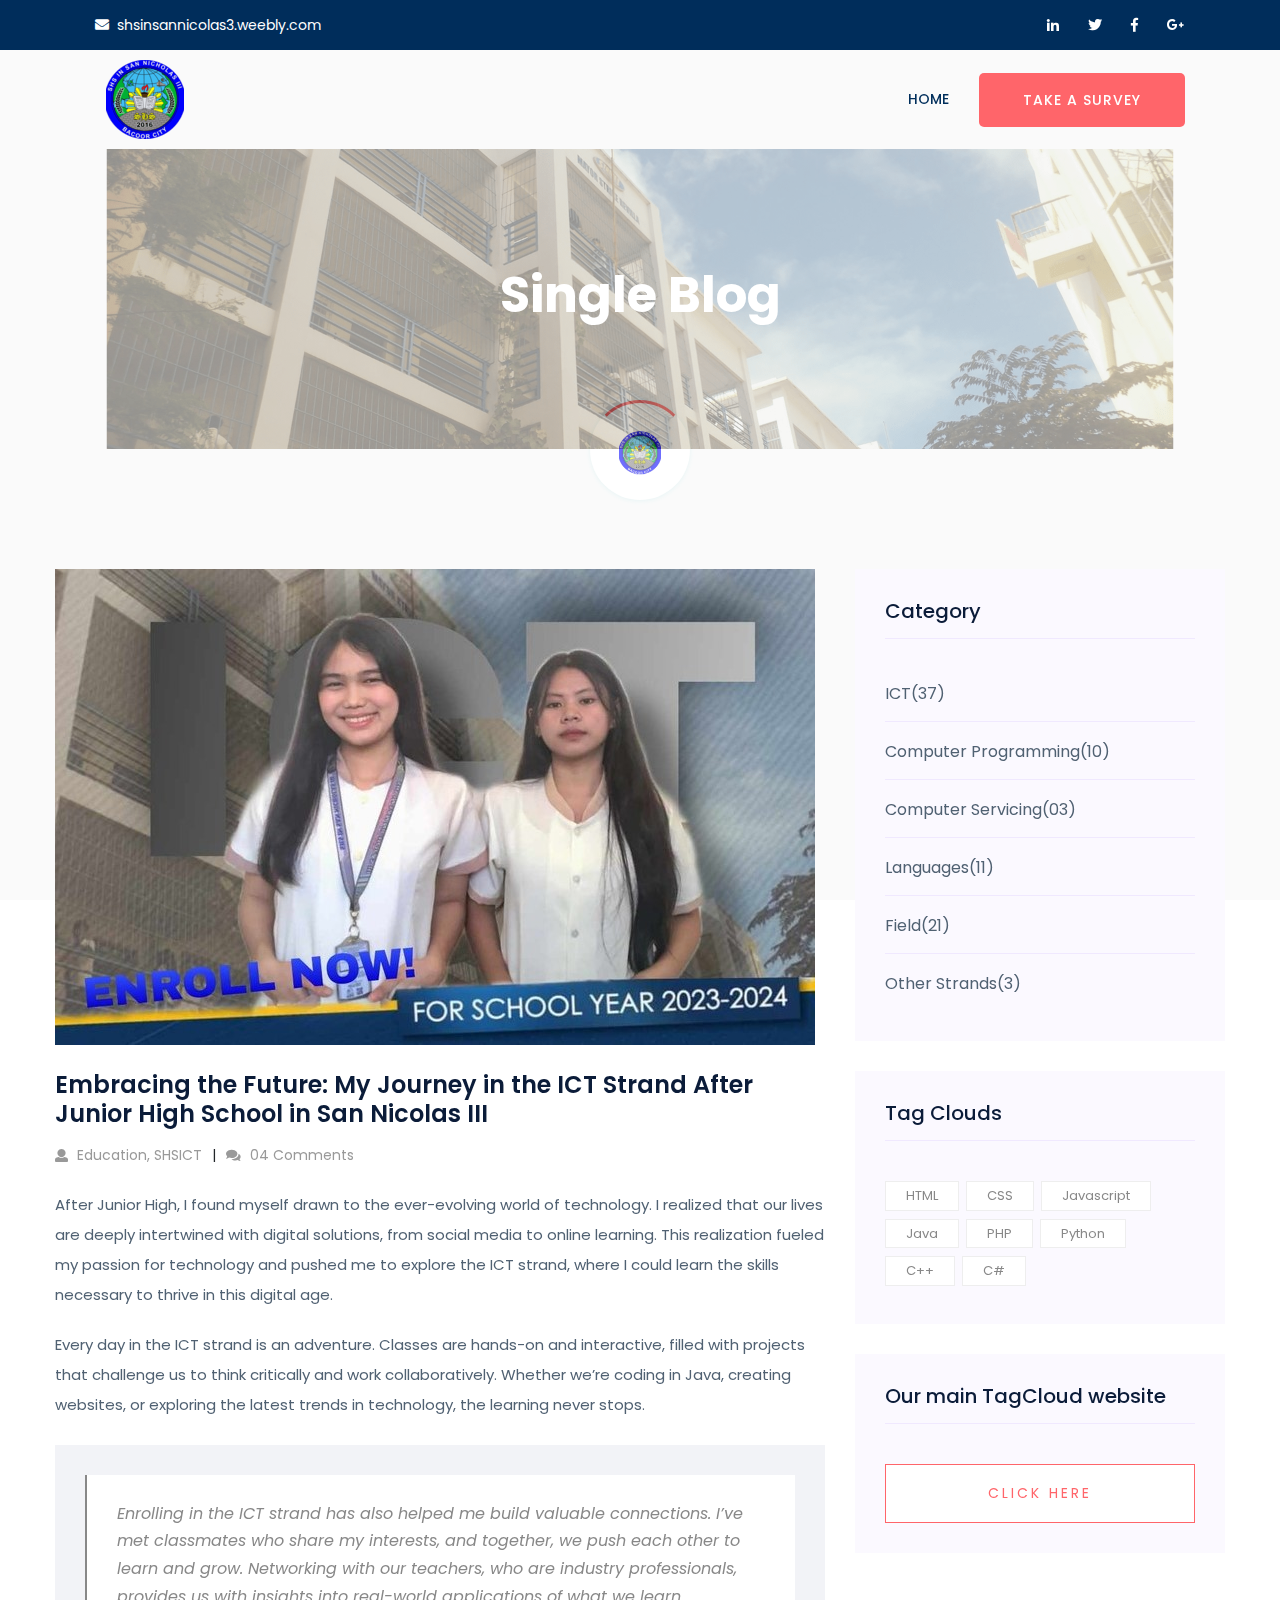
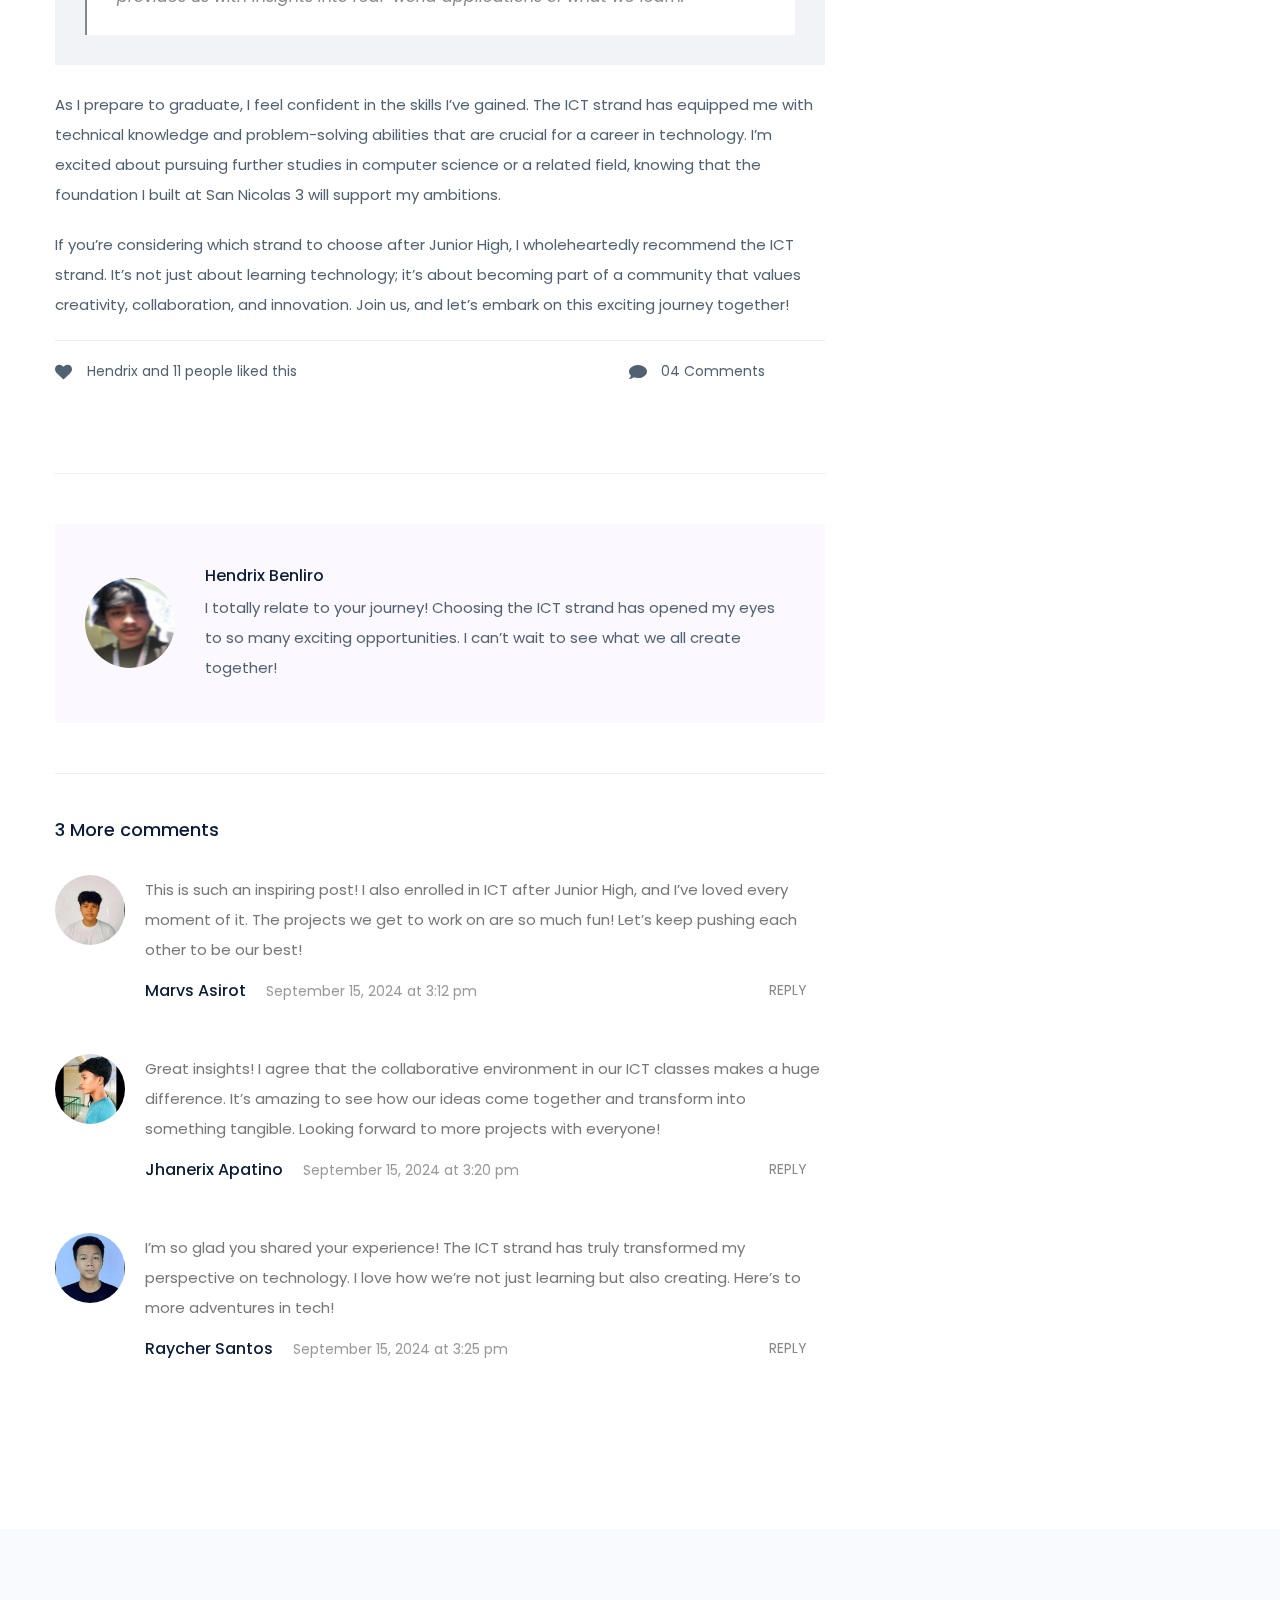
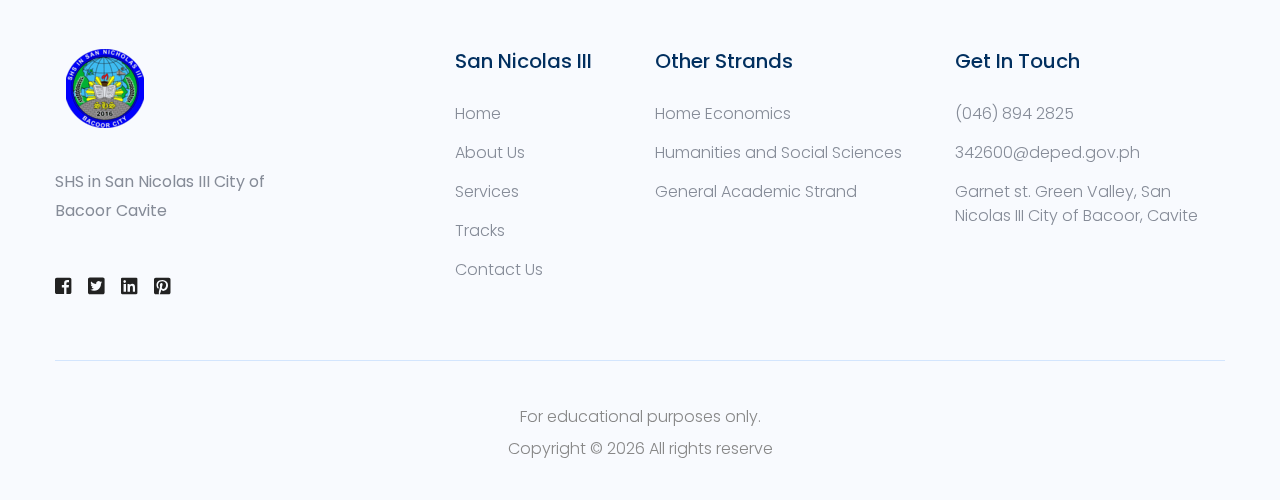
==== commit cc08cc4c: "Update single-blog.html" ====
--- a/single-blog.html
+++ b/single-blog.html
@@ -323,45 +323,7 @@
                         </li>
                      </ul>
                   </aside>
-                  <aside class="single_sidebar_widget popular_post_widget">
-                     <h3 class="widget_title">Jetti University Foundation - <br>ICT 11 - C</h3>
-                     <div class="media post_item">
-                        <img src="assets/frontend/img/post/post_1.png" alt="post">
-                        <div class="media-body">
-                           <a href="#">
-                              <h3>Don Saiko</h3>
-                           </a>
-                           <p>Sept 14, 2023</p>
-                        </div>
-                     </div>
-                     <div class="media post_item">
-                        <img src="assets/frontend/img/post/post_2.png" alt="post">
-                        <div class="media-body">
-                           <a href="single-blog.html">
-                              <h3>Don Gabo</h3>
-                           </a>
-                           <p>Sept 14, 2023</p>
-                        </div>
-                     </div>
-                     <div class="media post_item">
-                        <img src="assets/frontend/img/post/post_3.png" alt="post">
-                        <div class="media-body">
-                           <a href="single-blog.html">
-                              <h3>El Nico</h3>
-                           </a>
-                           <p>Sept 14, 2023</p>
-                        </div>
-                     </div>
-                     <div class="media post_item">
-                        <img src="assets/frontend/img/post/post_4.png" alt="post">
-                        <div class="media-body">
-                           <a href="single-blog.html">
-                              <h3>Janerio El</h3>
-                           </a>
-                           <p>Sept 14, 2023</p>
-                        </div>
-                     </div>
-                  </aside>
+                  
                   <aside class="single_sidebar_widget tag_cloud_widget">
                      <h4 class="widget_title">Tag Clouds</h4>
                      <ul class="list">
@@ -538,4 +500,4 @@
 
 </body>
 
-</html>+</html>
